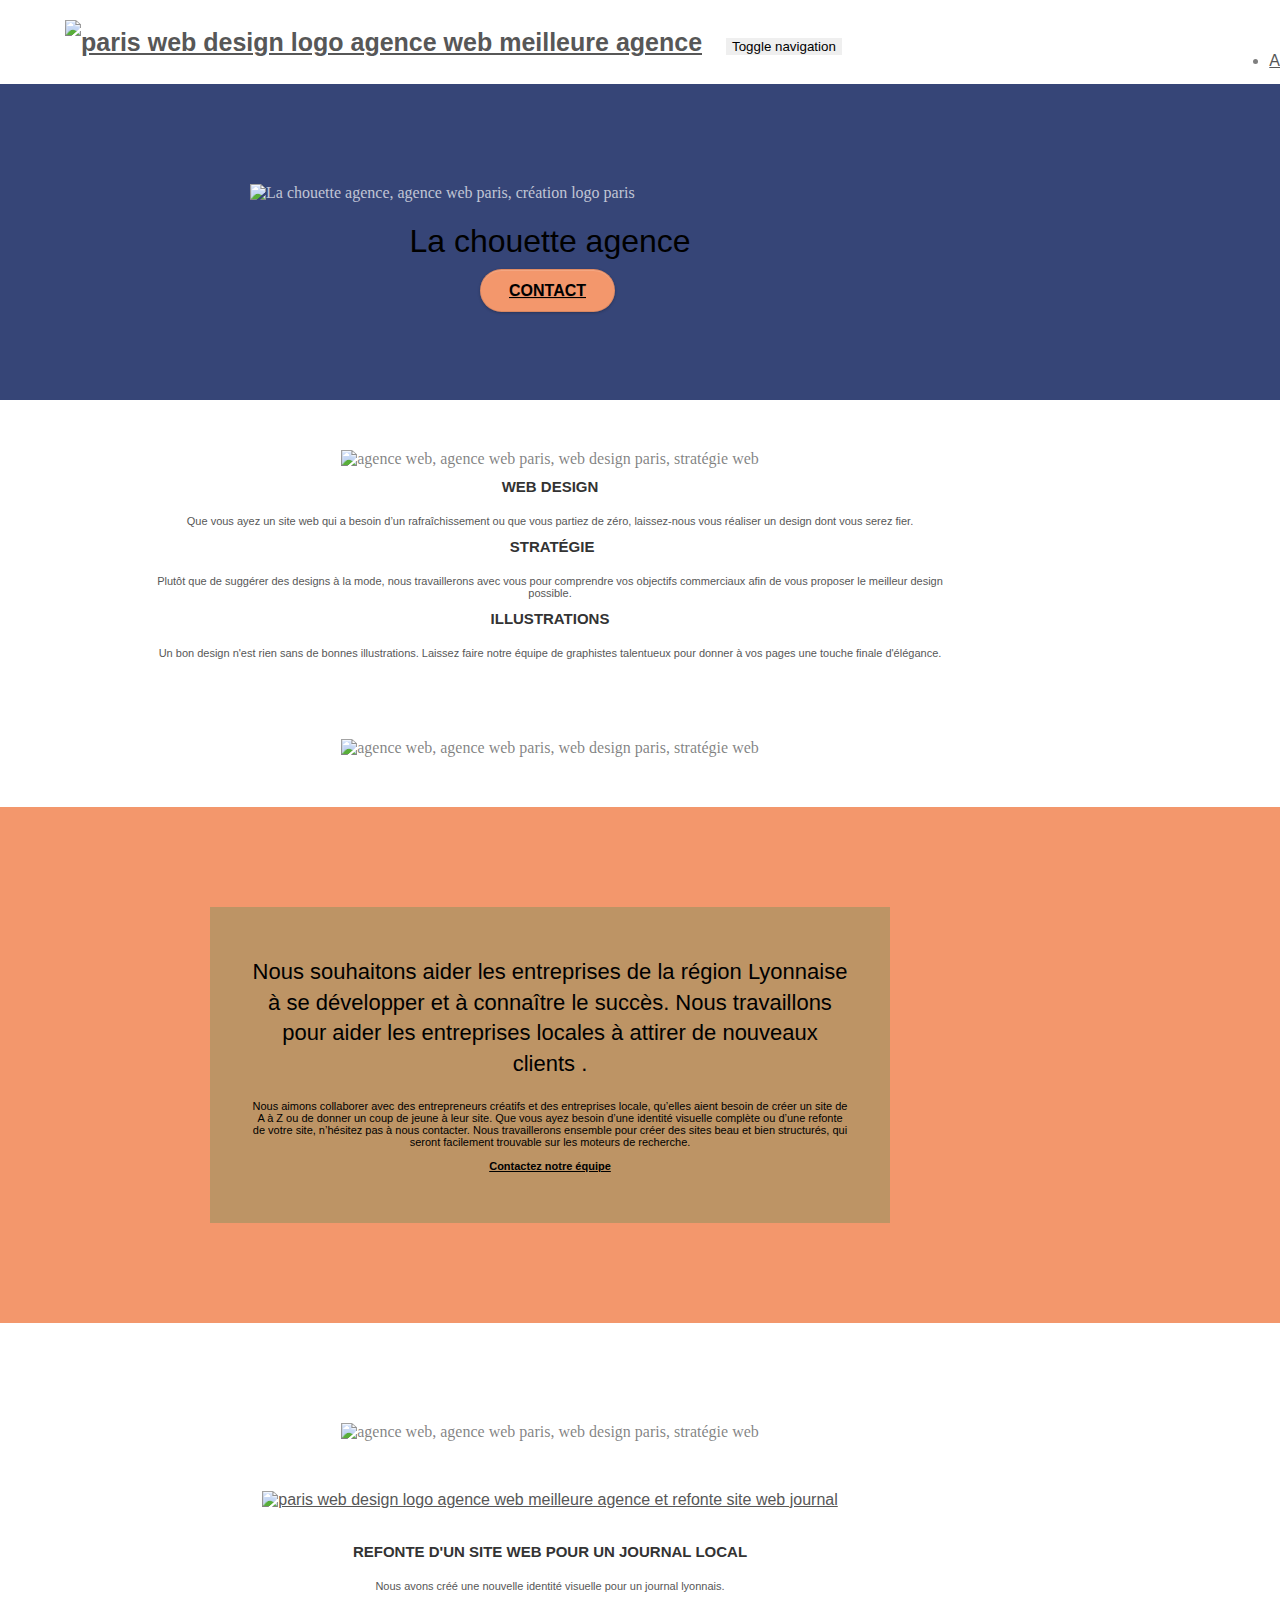
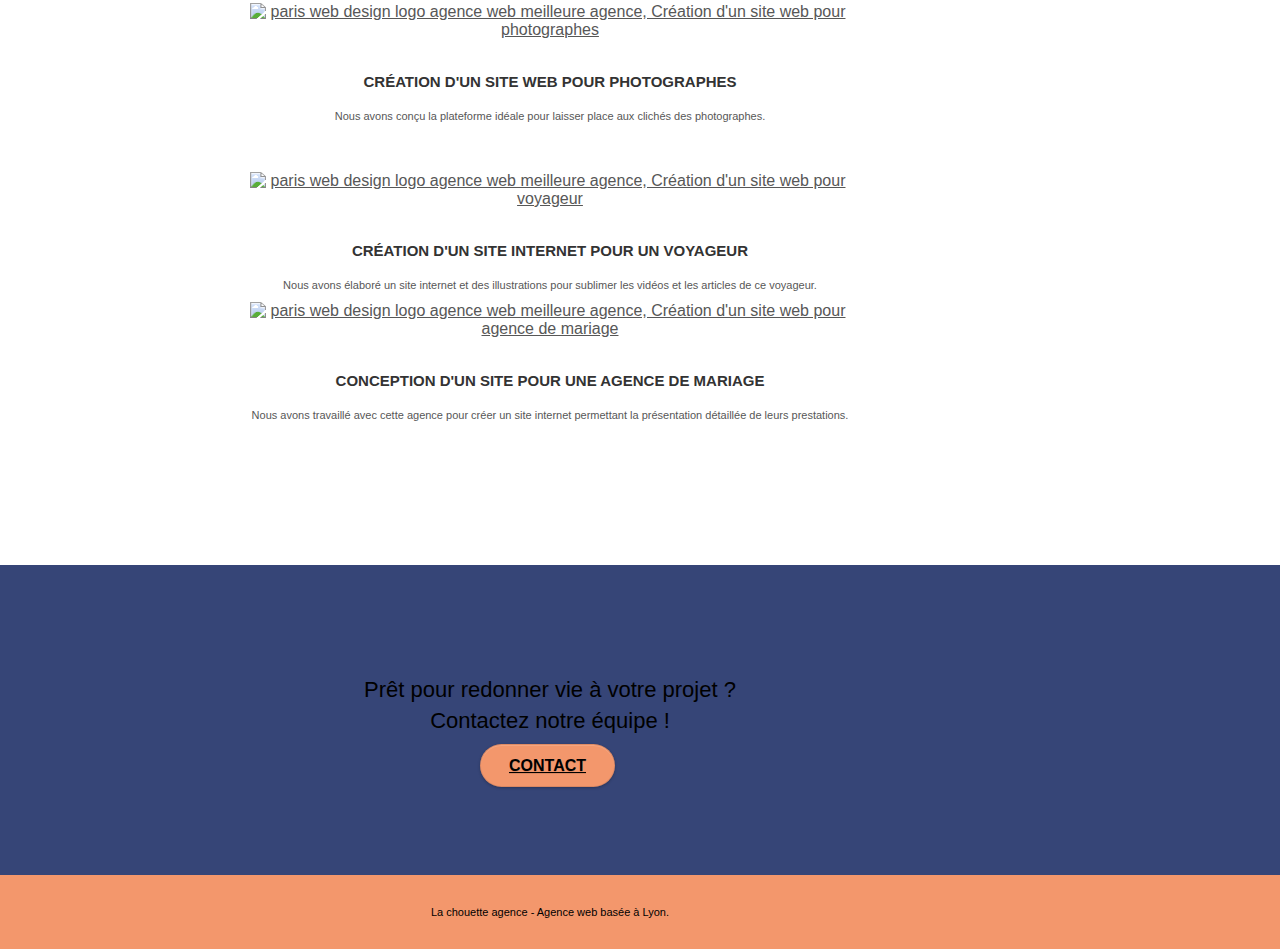
==== index.html @ 6dfdb2e5 "accueil en index.html" ====
<!doctype html>
<html lang="fr">
<head>
    <meta charset="utf-8">
    <meta name="keywords" content="seo, google, site web, site internet, agence design paris, agence design, agence design,agence design,agence design,agence design,agence design,agence design,agence design,agence design">
    <meta name="description" content="">
    <meta name="viewport" content="width=device-width, initial-scale=1.0, viewport-fit=cover">
    <link rel="shortcut icon" type="image/png" href="favicon.jpg">
    
	<link rel="stylesheet" type="text/css" href="./css/bootstrap.css">
	<link rel="stylesheet" type="text/css" href="style.css">
	<link rel="stylesheet" type="text/css" href="./css/font-awesome.css">
	<link rel="stylesheet" type="text/css" href="./css/et-line.css">
	
    
	<script src="./js/jquery-2.1.0.js"></script>
	<script src="./js/bootstrap.js"></script>
	<script src="./js/blocs.js"></script>
	<script src="./js/jquery.touchSwipe.js" defer></script>
	<script src="./js/gmaps.js"></script>
	<meta name="robots" content="index, follow">
    <title>Accueil - La chouette agence</title>

    
<!-- Analytics -->
<!-- Global site tag (gtag.js) - Google Analytics -->
<script async src="https://www.googletagmanager.com/gtag/js?id=G-13DY9F9Z8K"></script>
<script>
  window.dataLayer = window.dataLayer || [];
  function gtag(){dataLayer.push(arguments);}
  gtag('js', new Date());

  gtag('config', 'G-13DY9F9Z8K');
</script>
 
<!-- Analytics END -->
    
</head>
<body>
<!-- Principal conteneur -->
<div class="page-container">
    
<!-- bloc-0 -->
<div class="bloc bgc-white l-bloc " id="bloc-0">
	<div class="container bloc-sm">

		<nav class="navbar row">
			<div class="navbar-header">
				<a class="navbar-brand" href="accueil.html"><img src="img/la-chouette-agence.png" alt="paris web design logo agence web meilleure agence" height="40" /></a>
				<button id="nav-toggle" type="button" class="ui-navbar-toggle navbar-toggle" data-toggle="collapse" data-target=".navbar-1">
					<span class="sr-only">Toggle navigation</span><span class="icon-bar"></span><span class="icon-bar"></span><span class="icon-bar"></span>
				</button>
			</div>
			<div class="collapse navbar-collapse navbar-1 special-dropdown-nav">
				<ul class="site-navigation nav navbar-nav">
					<li>
						<a href="accueil.html">Accueil</a>
					</li>
					<li>
						<a href="contact.html">Contact</a>
					</li>
				</ul>
			</div>
		</nav>
	</div>
</div>
<!-- bloc-0 END -->

<!-- bloc-1-presentation -->
<div class="bloc bgc-dark-slate-blue bg-banniere d-bloc bg-t-edge bloc-bg-texture texture-paper b-parallax" id="bloc-1-hero">
	<div class="container bloc-lg">
		<div class="row tight-width-whitespace">
			<div class="col-sm-12">
				<img src="img/logo.png" class="center-block image-resize-mode" width="100" alt="La chouette agence, agence web paris, création logo paris" />
				<h1 class="text-center hero-bloc-text tc-white ">
					La chouette agence
				</h1>
				<div class="text-center">
					<a href="contact.html" class="btn btn-lg btn-clean btn-rd cta-hero btn-atomic-tangerine" id="cta-hero">Contact</a>
				</div>
			</div>
		</div>
	</div>
</div>
<!-- bloc-1-presentation END -->

<!-- bloc-2-services -->
<div class="bloc bgc-white l-bloc" id="bloc-2-services">
	<div class="container bloc-md">
		<div class="row">
			<div class="col-sm-12 text-center">
				<img alt="agence web, agence web paris, web design paris, stratégie web" src="img/title.png" />
			</div>
		</div>
		<div class="row voffset-lg med-width-whitespace">
			<div class="col-sm-4">
				<div class="text-center">
					<span class="et-icon-browser sm-shadow icon-dark-slate-blue icons icon-lg"></span>
				</div>
				<h3 class="mg-md text-center">
					Web design
				</h3>
				<p class="text-center ">
					Que vous ayez un site web qui a besoin d&rsquo;un rafraîchissement ou que vous partiez de zéro, laissez-nous vous réaliser un design dont vous serez fier.
				</p>
			</div>
			<div class="col-sm-4">
				<div class="text-center">
					<span class="et-icon-presentation sm-shadow icon-dark-slate-blue icons icon-lg"></span>
				</div>
				<h3 class="mg-md text-center">
					&nbsp;Stratégie
				</h3>
				<p class="text-center ">
					Plutôt que de suggérer des designs à la mode, nous travaillerons avec vous pour comprendre vos objectifs commerciaux afin de vous proposer le meilleur design possible.<br>
				</p>
			</div>
			<div class="col-sm-4">
				<div class="text-center">
					<span class="et-icon-edit sm-shadow icon-dark-slate-blue icons icon-lg"></span>
				</div>
				<h3 class="mg-md text-center">
					Illustrations
				</h3>
				<p class="text-center ">
					Un bon design n'est rien sans de bonnes illustrations. Laissez faire notre équipe de graphistes talentueux pour donner à vos pages une touche finale d'élégance.
				</p>
			</div>
		</div>
		<div class="row voffset-lg voffset">
			<div class="col-xs-12 col-md-8 col-md-offset-2 text-center">
				<img alt="agence web, agence web paris, web design paris, stratégie web" src="img/citation.png" />

			</div>
		</div>
	</div>
</div>
<!-- bloc-2-services END -->

<!-- bloc-3-what-i-do -->
<div class="bloc tc-white bgc-atomic-tangerine bg-presentation d-bloc bloc-bg-texture texture-paper b-parallax" id="bloc-3-what-i-do">
	<div class="container bloc-lg">
		<div class="row tight-width-whitespace black-background">
			<div class="col-sm-12">
				<h2 class="mg-md text-center tc-white">
					Nous souhaitons aider les entreprises de la région Lyonnaise à se développer et à connaître le succès. Nous travaillons pour aider les entreprises locales à attirer de nouveaux clients .<br>
				</h2>
				<p class="text-center white">
					Nous aimons collaborer avec des entrepreneurs créatifs et des entreprises locale, qu’elles aient besoin de créer un site de A à Z ou de donner un coup de jeune à leur site. Que vous ayez besoin d’une identité visuelle complète ou d’une refonte de votre site, n’hésitez pas à nous contacter. Nous travaillerons ensemble pour créer des sites beau et bien structurés, qui seront facilement trouvable sur les moteurs de recherche. <br><br><a class="ltc-white bold-link" href="contact.html">Contactez notre équipe</a><br>
				</p>
			</div>
		</div>
	</div>
</div>
<!-- bloc-3-what-i-do END -->

<!-- bloc-4-portfolio -->
<div class="bloc bgc-white bg-lines-h2-bg bg-repeat l-bloc" id="bloc-4-portfolio">
	<div class="container bloc-lg">
		<div class="row">
			<div class="col-sm-12 text-center">
				<img alt="agence web, agence web paris, web design paris, stratégie web" src="img/title2.png" />
			</div>
		</div>
		<div class="row tight-width-whitespace portfolio-row">
			<div class="col-sm-6">
				<a href="#" data-lightbox="img/1.jpg" data-gallery-id="gallery-1" data-caption="Refonte d'un site web pour un journal local" data-frame="snapshot-lb"><img src="img/1.jpg" alt="paris web design logo agence web meilleure agence et refonte site web journal" class="img-responsive portfolio-thumb" /></a>
				<h3 class="mg-md text-center">
					Refonte d'un site web pour un journal local
				</h3>
				<p class="text-center">
					Nous avons créé une nouvelle identité visuelle pour un journal lyonnais.
				</p>
			</div>
			<div class="col-sm-6">
				<a href="#" data-lightbox="img/2.jpg" data-gallery-id="gallery-1" data-caption="Création d'un site web pour photographes" data-frame="snapshot-lb"><img src="img/2.jpg" class="img-responsive portfolio-thumb" alt="paris web design logo agence web meilleure agence, Création d'un site web pour photographes" /></a>
				<h3 class="mg-md text-center">
					Création d'un site web pour photographes
				</h3>
				<p class="text-center">
					Nous avons conçu la plateforme idéale pour laisser place aux clichés des photographes.
				</p>
			</div>
		</div>
		<div class="row tight-width-whitespace portfolio-row">
			<div class="col-sm-6">
				<a href="#" data-lightbox="img/3.bmp" data-gallery-id="gallery-1" data-caption="Création d'un site internet pour un voyageur" data-frame="snapshot-lb"><img src="img/3.bmp" class="img-responsive portfolio-thumb" alt="paris web design logo agence web meilleure agence, Création d'un site web pour voyageur"/></a>
				<h3 class="mg-md text-center">
					Création d'un site internet pour un voyageur
				</h3>
				<p class="text-center">
					Nous avons élaboré un site internet et des illustrations pour sublimer les vidéos et les articles de ce voyageur.
				</p>
			</div>
			<div class="col-sm-6">
				<a href="#" data-lightbox="img/4.bmp" data-gallery-id="gallery-1" data-caption="Conception d'un site pour une agence de mariage" data-frame="snapshot-lb"><img src="img/4.bmp" class="img-responsive portfolio-thumb" alt="paris web design logo agence web meilleure agence, Création d'un site web pour agence de mariage" /></a>
				<h3 class="mg-md text-center">
					Conception d'un site pour une agence de mariage
				</h3>
				<p class="text-center">
					Nous avons travaillé avec cette agence pour créer un site internet permettant la présentation détaillée de leurs prestations.
				</p>
			</div>
		</div>
	</div>
</div>
<!-- bloc-4-portfolio END -->

<!-- bloc-5-cta -->
<div class="bloc bgc-dark-slate-blue bg-banniere d-bloc bloc-bg-texture texture-paper" id="bloc-5-cta">
	<div class="container bloc-lg">
		<div class="row">
			<h2 class="mg-md text-center tc-white">
				Prêt pour redonner vie à votre projet ?<br>Contactez notre équipe !
			</h2>
			<div class="col-sm-12 text-center">
				<a href="contact.html" class="btn btn-atomic-tangerine btn-clean btn-rd btn-lg cta-hero">Contact</a>
			</div>
		</div>
	</div>
</div>
<!-- bloc-5-cta END -->

<!-- Footer - bloc-8 -->
<div class="bloc bgc-atomic-tangerine d-bloc" id="bloc-8">
	<div class="container bloc-sm">
		<div class="row">
			<div class="col-sm-12">
				<p class="text-center white">
					La chouette agence - Agence web basée à Lyon.<br>
				</p>
				<div class="row row-no-gutters social">
					<div class="col-sm-3">
						<div class="text-center">
							<a class="social" href="twitter.com/la_chouette_agence"><span class="fa fa-twitter icon-md"></span></a>
						</div>
					</div>
					<div class="col-sm-3">
						<div class="text-center">
							<a class="social" href="facebook.com/la_chouette_agence"><span class="fa fa-facebook icon-md"></span></a>
						</div>
					</div>
					<div class="col-sm-3">
						<div class="text-center">
							<a class="social" href="dribble.com/la_chouette_agence"><span class="fa fa-dribbble icon-md"></span></a>
						</div>
					</div>
					<div class="col-sm-3">
						<div class="text-center">
							<a class="social" href="instagram.com/la_chouette_agence"><span class="fa fa-instagram icon-md"></span></a>
						</div>
					</div>
				</div>
			</div>
		</div>
	</div>
</div>
<!-- Footer - bloc-8 END -->

</div>
<!-- Principal conteneur END -->
    

</body>
</html>
---- style.css ----
body {
    margin: 0;
    padding: 0;
    background: #FFF;
    overflow-x: hidden;
    -webkit-font-smoothing: antialiased;
    -moz-osx-font-smoothing: grayscale;
}

a,
button {
    transition: all .3s ease-in-out;
    outline: none!important;
}

a:hover {
    text-decoration: none;
    cursor: pointer;
}

#page-loading-blocs-notifaction {
    position: fixed;
    top: 0;
    bottom: 0;
    width: 100%;
    z-index: 100000;
    background: #FFFFFF url("img/pageload-spinner.gif") no-repeat center center;
}

.bloc {
    width: 100%;
    clear: both;
    background: 50% 50% no-repeat;
    padding: 0 50px;
    -webkit-background-size: cover;
    -moz-background-size: cover;
    -o-background-size: cover;
    background-size: cover;
    position: relative;
}

.bloc .container {
    padding-left: 0;
    padding-right: 0;
}

.bloc-lg {
    padding: 100px 50px;
}

.bloc-md {
    padding: 50px;
}

.bloc-sm {
    padding: 20px 50px;
}

.bg-center,
.bg-l-edge,
.bg-r-edge,
.bg-t-edge,
.bg-b-edge,
.bg-tl-edge,
.bg-bl-edge,
.bg-tr-edge,
.bg-br-edge,
.bg-repeat {
    -webkit-background-size: auto!important;
    -moz-background-size: auto!important;
    -o-background-size: auto!important;
    background-size: auto!important;
}

.bg-repeat {
    background: repeat;
}

.bg-t-edge {
    background: top no-repeat;
}

.bloc-bg-texture::before {
    content: "";
    background-size: 2px 2px;
    position: absolute;
    top: 0;
    bottom: 0;
    left: 0;
    right: 0;
}

.texture-paper::before {
    background: url("img/texture-paper.png");
    background-size: 280px 280px;
}

.b-parallax {
    background-attachment: fixed;
}

.d-bloc {
    color: rgba(255, 255, 255, .7);
}

.d-bloc button:hover {
    color: rgba(255, 255, 255, .9);
}

.d-bloc .icon-round,
.d-bloc .icon-square,
.d-bloc .icon-rounded,
.d-bloc .icon-semi-rounded-a,
.d-bloc .icon-semi-rounded-b {
    border-color: rgba(255, 255, 255, .9);
}

.d-bloc .divider-h span {
    border-color: rgba(255, 255, 255, .2);
}

.d-bloc .a-btn,
.d-bloc .navbar a,
.d-bloc .navbar-brand,
.d-bloc a .icon-sm,
.d-bloc a .icon-md,
.d-bloc a .icon-lg,
.d-bloc a .icon-xl,
.d-bloc h1 a,
.d-bloc h2 a,
.d-bloc h3 a,
.d-bloc h4 a,
.d-bloc h5 a,
.d-bloc h6 a,
.d-bloc p a {
    color: rgba(255, 255, 255, .6);
}

.d-bloc .a-btn:hover,
.d-bloc .navbar a:hover,
.d-bloc .navbar-brand:hover,
.d-bloc a:hover .icon-sm,
.d-bloc a:hover .icon-md,
.d-bloc a:hover .icon-lg,
.d-bloc a:hover .icon-xl,
.d-bloc h1 a:hover,
.d-bloc h2 a:hover,
.d-bloc h3 a:hover,
.d-bloc h4 a:hover,
.d-bloc h5 a:hover,
.d-bloc h6 a:hover,
.d-bloc p a:hover {
    color: rgba(255, 255, 255, 1);
}

.d-bloc .navbar-toggle .icon-bar {
    background: rgba(255, 255, 255, 1);
}

.d-bloc .btn-wire,
.d-bloc .btn-wire:hover {
    color: rgba(255, 255, 255, 1);
    border-color: rgba(255, 255, 255, 1);
}

.d-bloc .panel {
    color: rgba(0, 0, 0, .5);
}

.d-bloc .panel button:hover {
    color: rgba(0, 0, 0, .7);
}

.d-bloc .panel icon {
    border-color: rgba(0, 0, 0, .7);
}

.d-bloc .panel .divider-h span {
    border-color: rgba(0, 0, 0, .1);
}

.d-bloc .panel .a-btn {
    color: rgba(0, 0, 0, .6);
}

.d-bloc .panel .a-btn:hover {
    color: rgba(0, 0, 0, 1);
}

.d-bloc .panel .btn-wire,
.d-bloc .panel .btn-wire:hover {
    color: rgba(0, 0, 0, .7);
    border-color: rgba(0, 0, 0, .3);
}

.d-bloc .panel,
.l-bloc {
    color: rgba(0, 0, 0, .5);
}

.d-bloc .panel button:hover,
.l-bloc button:hover {
    color: rgba(0, 0, 0, .7);
}

.l-bloc .icon-round,
.l-bloc .icon-square,
.l-bloc .icon-rounded,
.l-bloc .icon-semi-rounded-a,
.l-bloc .icon-semi-rounded-b {
    border-color: rgba(0, 0, 0, .7);
}

.d-bloc .panel .divider-h span,
.l-bloc .divider-h span {
    border-color: rgba(0, 0, 0, .1);
}

.d-bloc .panel .a-btn,
.l-bloc .a-btn,
.l-bloc .navbar a,
.l-bloc .navbar-brand,
.l-bloc a .icon-sm,
.l-bloc a .icon-md,
.l-bloc a .icon-lg,
.l-bloc a .icon-xl,
.l-bloc h1 a,
.l-bloc h2 a,
.l-bloc h3 a,
.l-bloc h4 a,
.l-bloc h5 a,
.l-bloc h6 a,
.l-bloc p a {
    color: rgba(0, 0, 0, .6);
}

.d-bloc .panel .a-btn:hover,
.l-bloc .a-btn:hover,
.l-bloc .navbar a:hover,
.l-bloc .navbar-brand:hover,
.l-bloc a:hover .icon-sm,
.l-bloc a:hover .icon-md,
.l-bloc a:hover .icon-lg,
.l-bloc a:hover .icon-xl,
.l-bloc h1 a:hover,
.l-bloc h2 a:hover,
.l-bloc h3 a:hover,
.l-bloc h4 a:hover,
.l-bloc h5 a:hover,
.l-bloc h6 a:hover,
.l-bloc p a:hover {
    color: rgba(0, 0, 0, 1);
}

.l-bloc .navbar-toggle .icon-bar {
    color: rgba(0, 0, 0, .6);
}

.d-bloc .panel .btn-wire,
.d-bloc .panel .btn-wire:hover,
.l-bloc .btn-wire,
.l-bloc .btn-wire:hover {
    color: rgba(0, 0, 0, .7);
    border-color: rgba(0, 0, 0, .3);
}

.voffset {
    margin-top: 30px;
}

.voffset-lg {
    margin-top: 80px;
}

.row-no-gutters {
    margin-right: 0;
    margin-left: 0;
}

.row.row-no-gutters > [class^="col-"],
.row.row-no-gutters > [class*=" col-"] {
    padding-right: 0;
    padding-left: 0;
}

#bloc-1-hero h1 {
    font-size: 32px;
}

.navbar {
    margin-bottom: 0;
    z-index: 1;
}

.navbar-brand {
    height: auto;
    padding: 3px 15px;
    font-size: 25px;
    font-weight: normal;
    font-weight: 600;
    line-height: 44px;
}

.navbar-brand img {
    max-height: 200px;
    margin: 0 5px 0 0;
    display: inline;
}

.navbar-brand img[src$=svg] {
    min-width: 100px;
}

.nav-center .navbar-brand img {
    margin: 0;
}

.navbar .nav {
    padding-top: 2px;
    margin-right: -16px;
    float: right;
    z-index: 1;
}

.nav > li {
    float: left;
    margin-top: 4px;
    font-size: 16px;
}

.navbar-nav .open .dropdown-menu > li > a {
    text-align: inherit;
}

.nav > li a:hover,
.nav > li a:focus {
    background: transparent;
}

.navbar-toggle {
    margin: 10px 10px 0 0;
    border: 0px;
}

.navbar-toggle:hover {
    background: transparent!important;
}

.navbar-toggle .icon-bar {
    background-color: rgba(0, 0, 0, .5);
    width: 26px;
}

.nav-invert .navbar .nav {
    float: left;
}

.nav-invert .navbar-header,
.nav-invert .navbar-brand {
    float: right;
    position: relative;
    z-index: 2;
}

@media (min-width: 768px) {
    .site-navigation {
        position: absolute;
        top: 50%;
        right: 20px;
        transform: translate(0, -50%);
        -webkit-transform: translateY(-50%);
    }
    .nav > li .dropdown-menu a,
    .nav > li .dropdown-menu a:hover {
        color: #484848;
    }
    .nav-invert .site-navigation {
        left: 0;
        right: 0;
    }
    .nav-center {
        text-align: center;
    }
    .nav-center .navbar-header {
        width: 100%;
    }
    .nav-center .navbar-header,
    .nav-center .navbar-brand,
    .nav-center .nav > li {
        float: none;
        display: inline-block;
    }
    .nav-center .site-navigation {
        position: relative;
        width: 100%;
        right: 0;
        margin-right: 0px;
        margin-top: 20px;
    }
    .nav-center.mini-nav .navbar-toggle {
        float: none;
        margin: 10px auto 0;
    }
}

.nav > li > .dropdown a {
    background: none!important;
    display: block;
    padding: 14px 15px;
}

nav .caret {
    margin: 0 5px;
}

.dropdown-menu .dropdown-menu {
    top: -8px;
    left: 100%;
}

.dropdown-menu .dropmenu-flow-right {
    top: 100%;
    left: 0;
    margin-left: -1px;
    border-top-left-radius: 0;
    border-top-right-radius: 0;
}

.dropdown-menu .dropdown span {
    border: 4px solid black;
    border-top-color: transparent;
    border-right-color: transparent;
    border-bottom-color: transparent;
    margin: 6px -5px 0 0!important;
    float: right;
}

.mg-md {
    margin-top: 10px;
    margin-bottom: 20px;
}

.mg-lg {
    margin-top: 10px;
    margin-bottom: 40px;
}

.btn {
    margin: 0 5px 5px 0;
}

.btn.pull-right {
    margin: 0 0 5px 5px;
}

.btn-d,
.btn-d:hover,
.btn-d:focus {
    color: #FFF;
    background: rgba(0, 0, 0, .3);
}

button {
    outline: none!important;
}

.btn-rd {
    border-radius: 40px;
}

.btn-clean {
    border: 1px solid rgba(0, 0, 0, .08);
    border-bottom-color: rgba(0, 0, 0, .1);
    text-shadow: 0 1px 0 rgba(0, 0, 1, .1);
    box-shadow: 0 1px 3px rgba(0, 0, 1, .25), inset 0 1px 0 0 rgba(255, 255, 255, .15);
}

.icon-md {
    font-size: 30px!important;
}

.icon-lg {
    font-size: 60px!important;
}

.sm-shadow {
    text-shadow: 0 1px 2px rgba(0, 0, 0, .3);
}

.panel-sq,
.panel-sq .panel-heading,
.panel-sq .panel-footer {
    border-radius: 0;
}

.panel-rd {
    border-radius: 30px;
}

.panel-rd .panel-heading {
    border-radius: 29px 29px 0 0;
}

.panel-rd .panel-footer {
    border-radius: 0 0 29px 29px;
}

.form-control {
    border-color: rgba(0, 0, 0, .1);
    box-shadow: none;
}

.scrollToTop {
    width: 40px;
    height: 40px;
    position: fixed;
    bottom: 20px;
    right: 20px;
    opacity: 0;
    z-index: 500;
    transition: all .3s ease-in-out;
}

.scrollToTop span {
    margin-top: 6px;
}

.showScrollTop {
    font-size: 14px;
    opacity: 1;
}

a[data-lightbox] {
    position: relative;
    display: block;
    text-align: center;
}

a[data-lightbox]:hover::before {
    content: "+";
    font-family: "HelveticaNeue-Light", "Helvetica Neue Light", "Helvetica Neue", Helvetica, Arial;
    font-size: 32px;
    width: 50px;
    height: 50px;
    margin-left: -25px;
    border-radius: 50%;
    background: rgba(0, 0, 0, .6);
    color: #FFF;
    font-weight: 100;
    z-index: 1;
    position: absolute;
    top: 50%;
    transform: translateY(-50%);
    -webkit-transform: translateY(-50%);
}

a[data-lightbox]:hover img {
    opacity: 0.6;
    -webkit-animation-fill-mode: none;
    animation-fill-mode: none;
}

#lightbox-modal {
    display: flex;
    align-items: center;
}

#lightbox-modal .modal-dialog {
    width: 90%;
    max-width: 900px;
    margin: 0 auto 0;
}

#lightbox-modal .modal-dialog img {
    max-height: 90vh;
    margin: 0 auto;
}

.lightbox-caption {
    padding: 20px;
    color: #FFF;
    background: rgba(0, 0, 0, .5);
    position: absolute;
    left: 15px;
    right: 15px;
    bottom: 5px;
}

.close-lightbox {
    color: #FFF;
    font-size: 30px;
    position: absolute;
    top: 20px;
    right: 20px;
    z-index: 20;
    background: rgba(0, 0, 0, .5);
    border: none;
    line-height: 30px;
    padding: 0 9px 5px;
    opacity: 0.3;
}

.close-lightbox:hover,
.next-lightbox:hover,
.prev-lightbox:hover {
    opacity: 1.0;
    color: #FFF;
}

.next-lightbox,
.prev-lightbox {
    font-size: 20px;
    color: rgba(255, 255, 255, .9);
    background: rgba(0, 0, 0, .5);
    transition: all .2s ease-in-out;
    position: absolute;
    top: 45%;
    z-index: 1;
    opacity: 0.4;
}

.next-lightbox {
    padding: 6px 8px 1px 13px;
    right: 25px;
}

.prev-lightbox {
    padding: 6px 13px 1px 10px;
    left: 25px;
}

.snapshot-lb .modal-body {
    padding-bottom: 45px;
}

.snapshot-lb .lightbox-caption {
    padding: 0;
    color: rgba(0, 0, 0, .5);
    background: none;
}

h1,
h2,
h3,
h4,
h5,
h6,
p,
label,
.btn,
a {
    font-family: "helvetica";
    font-weight: 400;
    color: #575757!important;
}

.container {
    max-width: 1000px;
}

.hero-bloc-text {
    font-size: 38px;
}

.hero-bloc-text-sub {
    font-size: 36px;
}

.statement-bloc-text {
    line-height: 26px;
    font-style: italic;
    font-size: 20px;
    text-align: center;
    font-weight: lighter;
    max-width: 520px;
    margin: auto auto auto auto;
}

p {
    font-size: 11px;
}

.tight-width-whitespace {
    max-width: 600px;
    margin: auto auto auto auto;
}

.h1 {
    font-size: 20px;
    font-family: "Open Sans";
}

.cta-hero {
    margin-top: 22px;
    color: #FFFFFF!important;
    text-transform: uppercase;
    padding: 12px 28px 12px 28px;
    font-size: 16px;
    font-weight: 700;
}

.social {
    max-width: 400px;
    margin: auto auto auto auto;
}

h2 {
    font-size: 22px;
    line-height: 1.4em;
}

h3 {
    font-size: 15px;
    text-transform: uppercase;
    font-weight: 700;
    color: #333333!important;
}

.med-width-whitespace {
    max-width: 800px;
    margin: auto auto auto auto;
    box-shadow: 0px 0px 0px #000000;
}

h1 {
    color: #333333!important;
}

h4 {
    color: #333333!important;
}

.icons {
    margin-bottom: 14px;
    margin-top: 24px;
}

.white {
    color: #000!important;
}

.portfolio-thumb {
    margin-bottom: 24px;
}

.portfolio-row {
    margin-bottom: 44px;
    margin-top: 50px;
}

.avatar {
    box-shadow: 0px 4px 9px rgba(0, 0, 0, 0.3);
}

.black-background {
    background-color: rgba(165, 147, 99, 0.7);
    padding: 40px 40px 40px 40px;
}

.bold-link {
    font-weight: 900;
    text-decoration: underline!important;
}

.bgc-white {
    background-color: #FFFFFF;
}

.bgc-dark-slate-blue {
    background-color: #364577;
}

.bgc-atomic-tangerine {
    background-color: #F3976C;
}

.text-center {
    text-align: center;
}

.tc-white {
    color: #000!important;
}

.btn-atomic-tangerine {
    background: #F3976C;
    color: #000!important;
}

.btn-atomic-tangerine:hover {
    background: #c27956!important;
    color: #000!important;
}

.ltc-white {
    color: #000!important;
}

.ltc-white:hover {
    color: #000!important;
}

.ltc-atomic-tangerine {
    color: #F3976C!important;
}

.ltc-atomic-tangerine:hover {
    color: #c27956!important;
}

.icon-dark-slate-blue {
    color: #364577!important;
    border-color: #364577!important;
}

.bg-dots-bg {
    background-image: url("img/dots-bg.png");
}

.bg-lines-h2-bg {
    background-image: url("img/lines-h2-bg.png");
}

.bg-banniere {
    background-image: url("img/la-chouette-agence-banniere.jpg");
}

.bg-presentation {
    background-image: url("img/image-de-presentation.bmp");
}

@media (max-width: 1024px) {
    .bloc {
        padding-left: 20px;
        padding-right: 20px;
    }
    .bloc.full-width-bloc,
    .bloc-tile-2.full-width-bloc .container,
    .bloc-tile-3.full-width-bloc .container,
    .bloc-tile-4.full-width-bloc .container {
        padding-left: 0;
        padding-right: 0;
    }
}

@media (max-width: 992px) and (min-width: 768px) {
    .navbar .nav {
        max-width: 80%
    }
    .nav-center.navbar .nav {
        max-width: 100%
    }
}

@media only screen and (min-device-width: 768px) and (max-device-width: 1024px) and (orientation: landscape) {
    .b-parallax {
        background-attachment: scroll;
    }
}

@media only screen and (min-device-width: 1024px) and (max-device-width: 1366px) and (-webkit-min-device-pixel-ratio: 1.5) {
    .b-parallax {
        background-attachment: scroll;
    }
}

@media (max-width: 991px) {
    .container {
        width: 100%;
    }
    .b-parallax {
        background-attachment: scroll;
    }
    .page-container,
    #hero-bloc {
        overflow-x: hidden;
        position: relative;
    }
    .bloc {
        padding-left: constant(safe-area-inset-left);
        padding-right: constant(safe-area-inset-right);
    }
    .bloc-group,
    .bloc-group .bloc {
        display: block;
        width: 100%;
    }
    .bloc-fill-screen .fill-bloc-top-edge,
    .bloc-fill-screen .fill-bloc-bottom-edge {
        padding: 0 20px;
        padding-left: constant(safe-area-inset-left);
        padding-right: constant(safe-area-inset-right);
    }
}

@media (max-width: 767px) {
    .page-container {
        overflow-x: hidden;
        position: relative;
    }
    h1,
    h2,
    h3,
    h4,
    h5,
    h6,
    p,
    #disqus_thread {
        padding-left: 10px!important;
        padding-right: 10px!important;
    }
    .b-parallax {
        background-attachment: scroll;
    }
    .navbar .nav {
        padding-top: 0;
        border-top: 1px solid rgba(0, 0, 0, .2);
        float: none!important;
    }
    .navbar.row {
        margin-left: 0;
        margin-right: 0;
    }
    .site-navigation {
        position: inherit;
        transform: none;
        -webkit-transform: none;
        -ms-transform: none;
    }
    .nav > li {
        margin-top: 0;
        border-bottom: 1px solid rgba(0, 0, 0, .1);
        background: rgba(0, 0, 0, .05);
        text-align: left;
        padding-left: 15px;
        width: 100%;
    }
    .nav > li:hover {
        background: rgba(0, 0, 0, .08);
    }
    .dropdown .dropdown a .caret {
        float: none;
        margin: 5px 0 0 10px!important;
        border: 4px solid black;
        border-bottom-color: transparent;
        border-right-color: transparent;
        border-left-color: transparent;
    }
    #hero-bloc .navbar .nav {
        background: rgba(0, 0, 0, .8);
    }
    #hero-bloc .navbar .nav a {
        color: rgba(255, 255, 255, .6);
    }
    .hero {
        padding: 50px 0;
    }
    .hero-nav {
        left: -1px;
        right: -1px;
    }
    .navbar-collapse {
        padding: 0;
        overflow-x: hidden;
        -webkit-box-shadow: none;
        box-shadow: none;
    }
    .navbar-brand img {
        max-height: 40px;
        width: auto;
    }
    .nav-invert .navbar-header {
        float: none;
        width: 100%;
    }
    .nav-invert .navbar-toggle {
        float: left;
        margin-left: 10px;
    }
    .bloc {
        padding-left: 0;
        padding-right: 0;
    }
    .bloc-xxl,
    .bloc-xl,
    .bloc-lg {
        padding: 40px 0;
    }
    .bloc-sm,
    .bloc-md {
        padding-left: 0;
        padding-right: 0;
    }
    .bloc-tile-2 .container,
    .bloc-tile-3 .container,
    .bloc-tile-4 .container,
    .bloc-fill-screen .fill-bloc-top-edge,
    .bloc-fill-screen .fill-bloc-bottom-edge {
        padding-left: 0;
        padding-right: 0;
    }
    .a-block {
        padding: 0 10px;
    }
    .btn-dwn {
        display: none;
    }
    .voffset {
        margin-top: 5px;
    }
    .voffset-md {
        margin-top: 20px;
    }
    .voffset-lg {
        margin-top: 30px;
    }
    form {
        padding: 5px;
    }
    .close-lightbox {
        display: inline-block;
    }
    .blocsapp-device-iphone5 {
        background-size: 216px 425px;
        padding-top: 60px;
        width: 216px;
        height: 425px;
    }
    .blocsapp-device-iphone5 img {
        width: 180px;
        height: 320px;
    }
}

@media (max-width: 400px) {
    .bloc {
        padding-left: 0;
        padding-right: 0;
    }
}

@media (max-width: 767px) {
    .bloc-mob-center-text {
        text-align: center;
    }
}
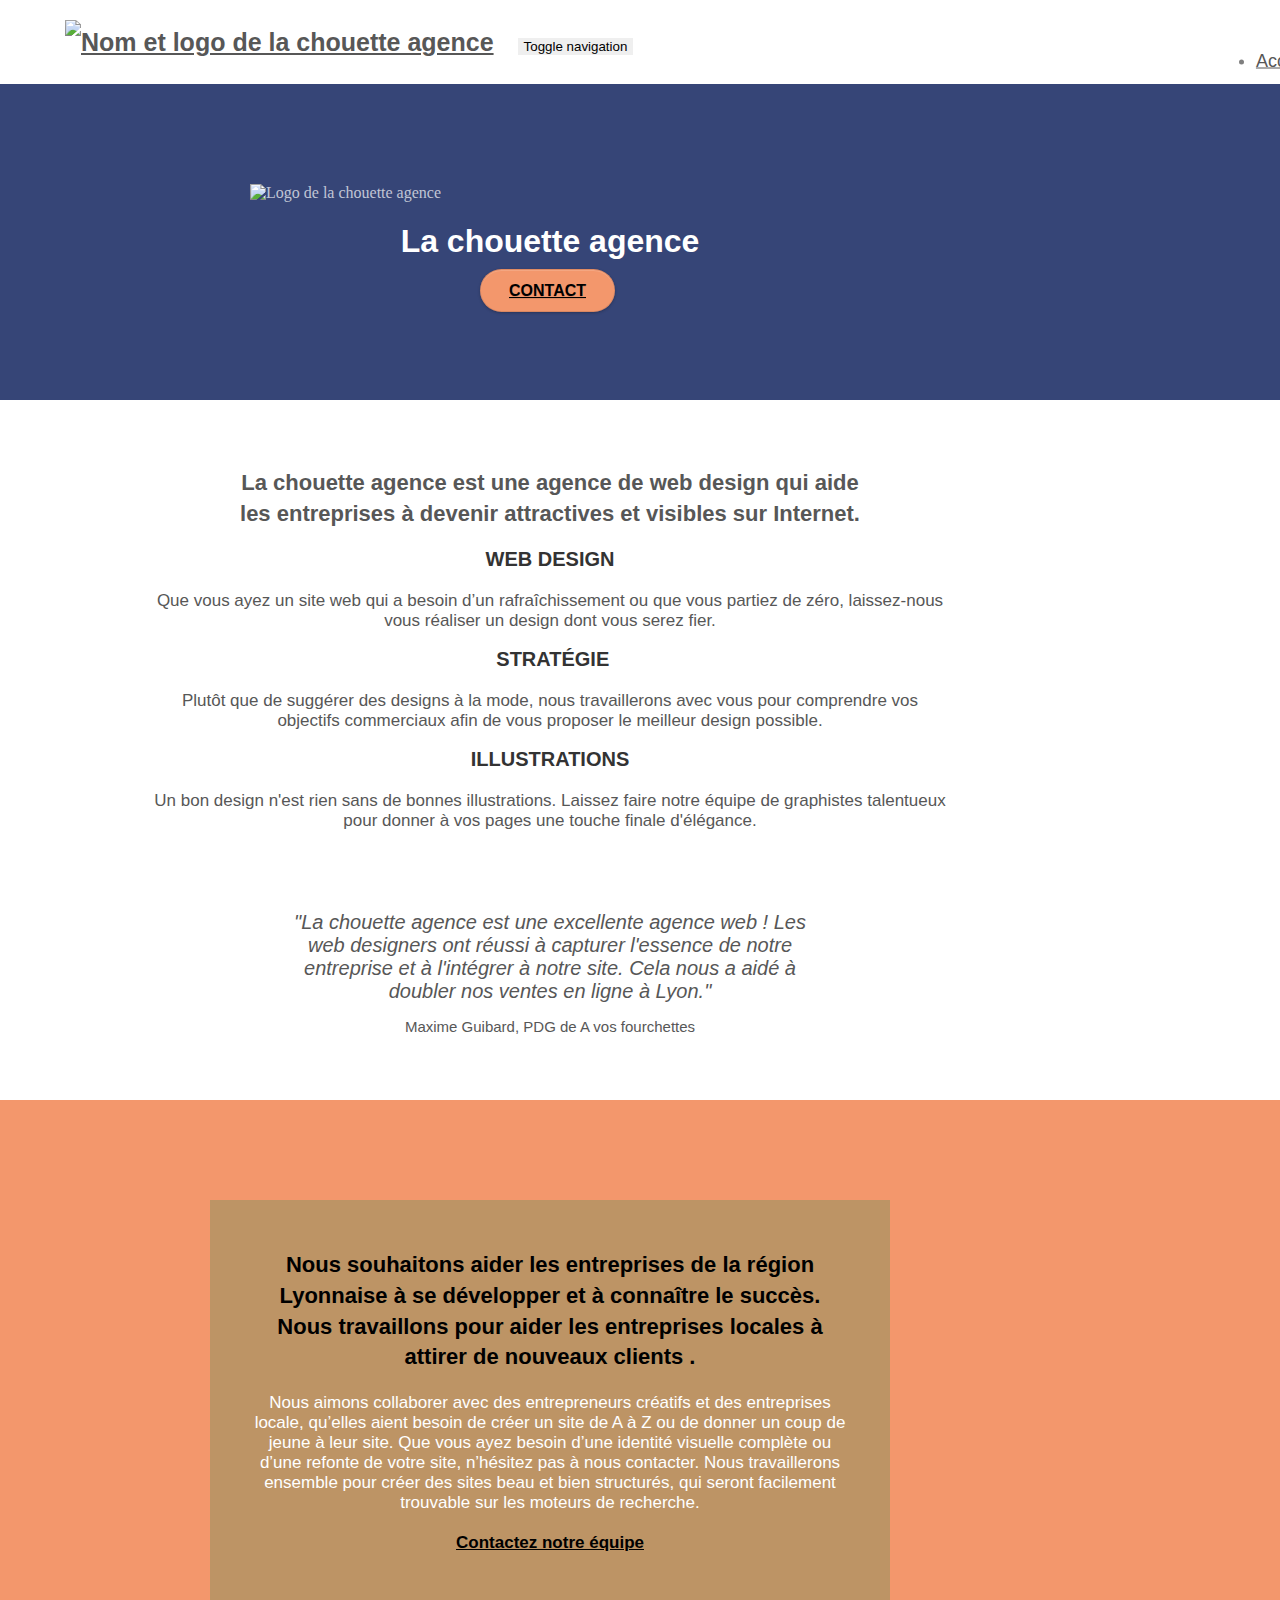
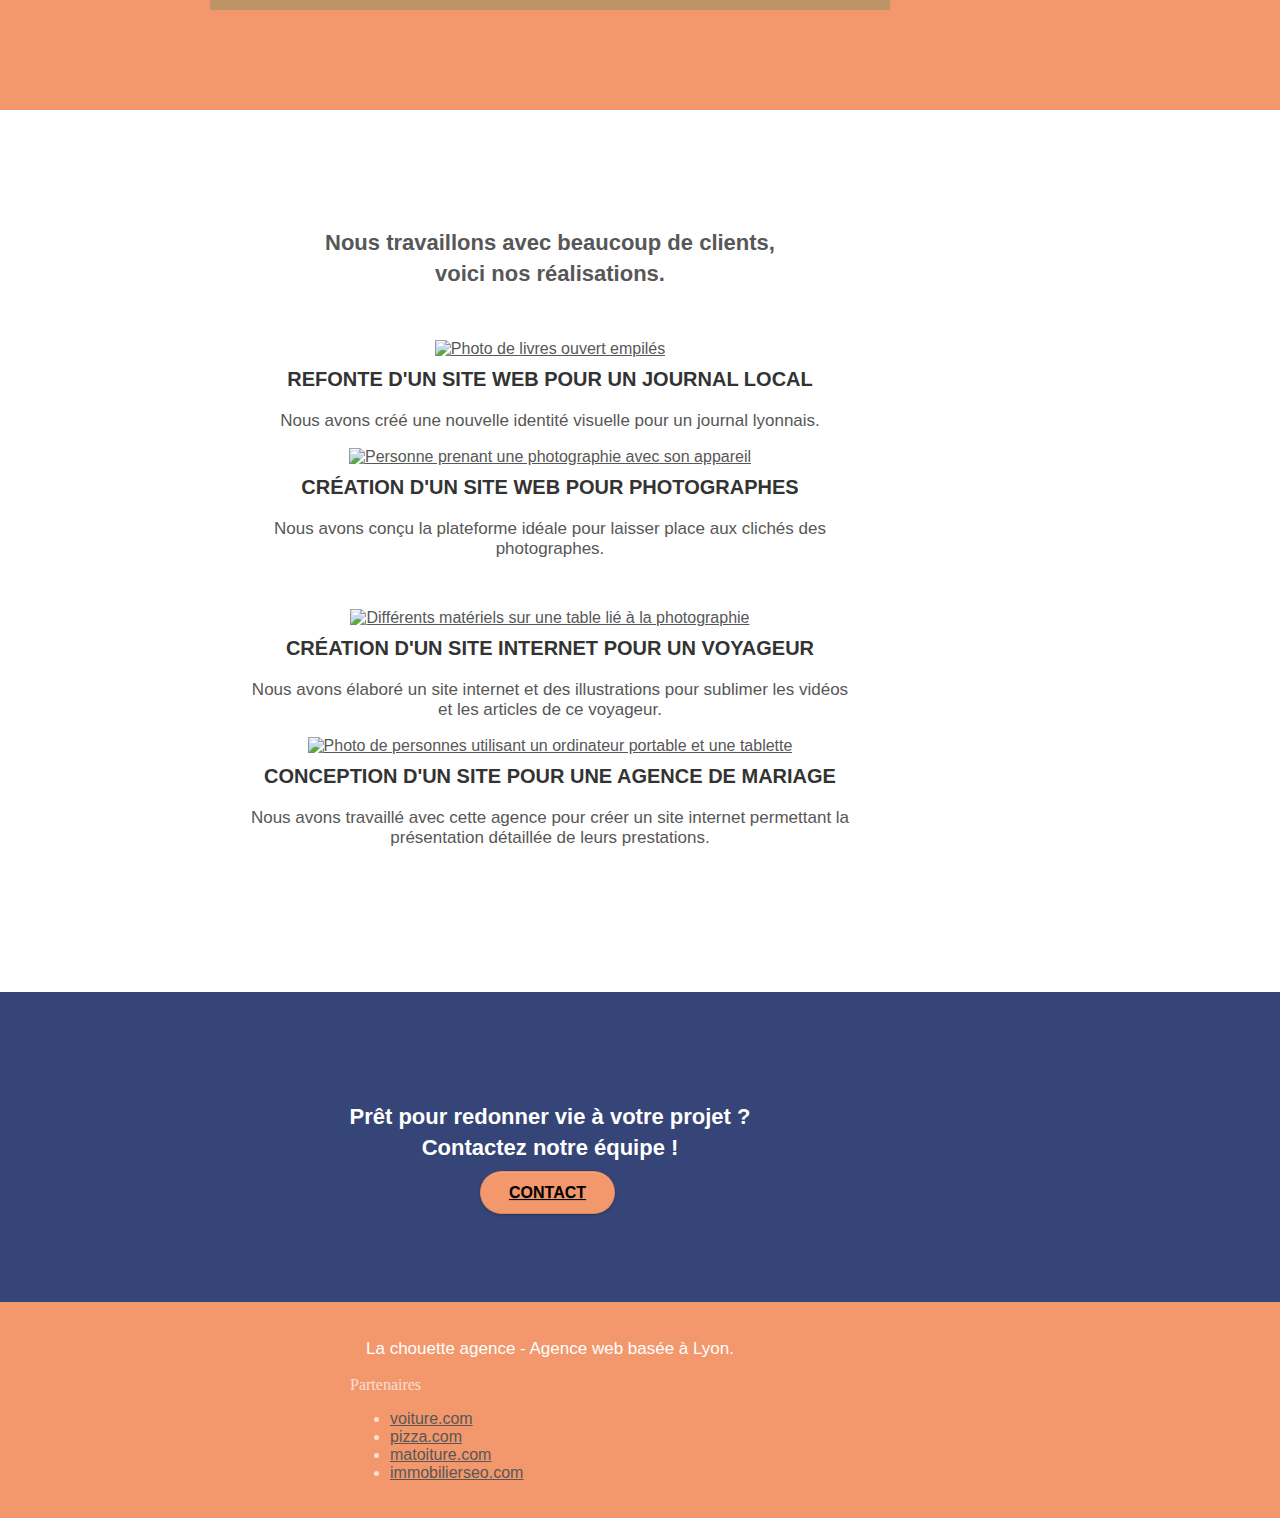
==== commit 45c2a791: "alt" ====
--- a/index.html
+++ b/index.html
@@ -19,6 +19,8 @@
 	<script src="./js/jquery.touchSwipe.js" defer></script>
 	<script src="./js/gmaps.js"></script>
 	<meta name="robots" content="index, follow">
+	<meta name="description" content="La chouette agence est une agence de web design qui aide
+	les entreprises à devenir attractives et visibles sur Internet.">
     <title>Accueil - La chouette agence</title>
 
     
@@ -46,7 +48,7 @@
 
 		<nav class="navbar row">
 			<div class="navbar-header">
-				<a class="navbar-brand" href="accueil.html"><img src="img/la-chouette-agence.png" alt="paris web design logo agence web meilleure agence" height="40" /></a>
+				<a class="navbar-brand" href="index.html"><img src="img/la-chouette-agence.png" alt="Nom et logo de la chouette agence" height="40" /></a>
 				<button id="nav-toggle" type="button" class="ui-navbar-toggle navbar-toggle" data-toggle="collapse" data-target=".navbar-1">
 					<span class="sr-only">Toggle navigation</span><span class="icon-bar"></span><span class="icon-bar"></span><span class="icon-bar"></span>
 				</button>
@@ -54,7 +56,7 @@
 			<div class="collapse navbar-collapse navbar-1 special-dropdown-nav">
 				<ul class="site-navigation nav navbar-nav">
 					<li>
-						<a href="accueil.html">Accueil</a>
+						<a href="index.html">Accueil</a>
 					</li>
 					<li>
 						<a href="contact.html">Contact</a>
@@ -71,8 +73,8 @@
 	<div class="container bloc-lg">
 		<div class="row tight-width-whitespace">
 			<div class="col-sm-12">
-				<img src="img/logo.png" class="center-block image-resize-mode" width="100" alt="La chouette agence, agence web paris, création logo paris" />
-				<h1 class="text-center hero-bloc-text tc-white ">
+				<img src="img/logo.png" class="center-block image-resize-mode" width="100" alt="Logo de la chouette agence" />
+				<h1 class="text-center hero-bloc-text tc-white graissage-pret ">
 					La chouette agence
 				</h1>
 				<div class="text-center">
@@ -89,7 +91,7 @@
 	<div class="container bloc-md">
 		<div class="row">
 			<div class="col-sm-12 text-center">
-				<img alt="agence web, agence web paris, web design paris, stratégie web" src="img/title.png" />
+				<h2>La chouette agence est une agence de web design qui aide <br> les entreprises à devenir attractives et visibles sur Internet.</h2>
 			</div>
 		</div>
 		<div class="row voffset-lg med-width-whitespace">
@@ -129,8 +131,8 @@
 		</div>
 		<div class="row voffset-lg voffset">
 			<div class="col-xs-12 col-md-8 col-md-offset-2 text-center">
-				<img alt="agence web, agence web paris, web design paris, stratégie web" src="img/citation.png" />
-
+				<p class="citation text-center">"La chouette agence est une excellente agence web ! Les web designers ont réussi à capturer l'essence de notre entreprise et à l'intégrer à notre site. Cela nous a aidé à doubler nos ventes en ligne à Lyon."</p>
+				<p class="nom_citation text-center">Maxime Guibard, PDG de A vos fourchettes</p>
 			</div>
 		</div>
 	</div>
@@ -159,12 +161,12 @@
 	<div class="container bloc-lg">
 		<div class="row">
 			<div class="col-sm-12 text-center">
-				<img alt="agence web, agence web paris, web design paris, stratégie web" src="img/title2.png" />
+				<h2>Nous travaillons avec beaucoup de clients, <br> voici nos réalisations.</h2>
 			</div>
 		</div>
 		<div class="row tight-width-whitespace portfolio-row">
 			<div class="col-sm-6">
-				<a href="#" data-lightbox="img/1.jpg" data-gallery-id="gallery-1" data-caption="Refonte d'un site web pour un journal local" data-frame="snapshot-lb"><img src="img/1.jpg" alt="paris web design logo agence web meilleure agence et refonte site web journal" class="img-responsive portfolio-thumb" /></a>
+				<a href="#" data-lightbox="img/1.jpg" data-gallery-id="gallery-1" data-caption="Refonte d'un site web pour un journal local" data-frame="snapshot-lb"><img src="img/1.jpg" alt="Photo de livres ouvert empilés" class="img-responsive portfolio-thumb" /></a>
 				<h3 class="mg-md text-center">
 					Refonte d'un site web pour un journal local
 				</h3>
@@ -173,7 +175,7 @@
 				</p>
 			</div>
 			<div class="col-sm-6">
-				<a href="#" data-lightbox="img/2.jpg" data-gallery-id="gallery-1" data-caption="Création d'un site web pour photographes" data-frame="snapshot-lb"><img src="img/2.jpg" class="img-responsive portfolio-thumb" alt="paris web design logo agence web meilleure agence, Création d'un site web pour photographes" /></a>
+				<a href="#" data-lightbox="img/2.jpg" data-gallery-id="gallery-1" data-caption="Création d'un site web pour photographes" data-frame="snapshot-lb"><img src="img/2.jpg" class="img-responsive portfolio-thumb" alt="Personne prenant une photographie avec son appareil" /></a>
 				<h3 class="mg-md text-center">
 					Création d'un site web pour photographes
 				</h3>
@@ -184,7 +186,7 @@
 		</div>
 		<div class="row tight-width-whitespace portfolio-row">
 			<div class="col-sm-6">
-				<a href="#" data-lightbox="img/3.bmp" data-gallery-id="gallery-1" data-caption="Création d'un site internet pour un voyageur" data-frame="snapshot-lb"><img src="img/3.bmp" class="img-responsive portfolio-thumb" alt="paris web design logo agence web meilleure agence, Création d'un site web pour voyageur"/></a>
+				<a href="#" data-lightbox="img/3.png" data-gallery-id="gallery-1" data-caption="Création d'un site internet pour un voyageur" data-frame="snapshot-lb"><img src="img/3.png" class="img-responsive portfolio-thumb" alt="Différents matériels sur une table lié à la photographie"/></a>
 				<h3 class="mg-md text-center">
 					Création d'un site internet pour un voyageur
 				</h3>
@@ -193,7 +195,7 @@
 				</p>
 			</div>
 			<div class="col-sm-6">
-				<a href="#" data-lightbox="img/4.bmp" data-gallery-id="gallery-1" data-caption="Conception d'un site pour une agence de mariage" data-frame="snapshot-lb"><img src="img/4.bmp" class="img-responsive portfolio-thumb" alt="paris web design logo agence web meilleure agence, Création d'un site web pour agence de mariage" /></a>
+				<a href="#" data-lightbox="img/4.png" data-gallery-id="gallery-1" data-caption="Conception d'un site pour une agence de mariage" data-frame="snapshot-lb"><img src="img/4.png" class="img-responsive portfolio-thumb" alt="Photo de personnes utilisant un ordinateur portable et une tablette" /></a>
 				<h3 class="mg-md text-center">
 					Conception d'un site pour une agence de mariage
 				</h3>
@@ -210,7 +212,7 @@
 <div class="bloc bgc-dark-slate-blue bg-banniere d-bloc bloc-bg-texture texture-paper" id="bloc-5-cta">
 	<div class="container bloc-lg">
 		<div class="row">
-			<h2 class="mg-md text-center tc-white">
+			<h2 class="mg-md text-center tc-white graissage-pret">
 				Prêt pour redonner vie à votre projet ?<br>Contactez notre équipe !
 			</h2>
 			<div class="col-sm-12 text-center">
@@ -232,24 +234,35 @@
 				<div class="row row-no-gutters social">
 					<div class="col-sm-3">
 						<div class="text-center">
-							<a class="social" href="twitter.com/la_chouette_agence"><span class="fa fa-twitter icon-md"></span></a>
-						</div>
-					</div>
-					<div class="col-sm-3">
-						<div class="text-center">
-							<a class="social" href="facebook.com/la_chouette_agence"><span class="fa fa-facebook icon-md"></span></a>
-						</div>
-					</div>
-					<div class="col-sm-3">
-						<div class="text-center">
-							<a class="social" href="dribble.com/la_chouette_agence"><span class="fa fa-dribbble icon-md"></span></a>
-						</div>
-					</div>
-					<div class="col-sm-3">
-						<div class="text-center">
-							<a class="social" href="instagram.com/la_chouette_agence"><span class="fa fa-instagram icon-md"></span></a>
-						</div>
-					</div>
+							<a class="social" href="twitter.com/la_chouette_agence"><span class="fa fa-twitter icon-md" alt="Logo de Twitter"></span></a>
+						</div>
+					</div>
+					<div class="col-sm-3">
+						<div class="text-center">
+							<a class="social" href="facebook.com/la_chouette_agence"><span class="fa fa-facebook icon-md" alt="Logo de Facebook"></span></a>
+						</div>
+					</div>
+					<div class="col-sm-3">
+						<div class="text-center">
+							<a class="social" href="dribble.com/la_chouette_agence"><span class="fa fa-dribbble icon-md" alt="Logo de Dribble"></span></a>
+						</div>
+					</div>
+					<div class="col-sm-3">
+						<div class="text-center">
+							<a class="social" href="instagram.com/la_chouette_agence"><span class="fa fa-instagram icon-md" alt="Logo de Instagram"></span></a>
+						</div>
+					</div>
+					<div class="row">
+						<div class="col-sm-4">
+							Partenaires
+								<ul>
+									<li><a href="voiture.com">voiture.com</a></li>
+									<li><a href="pizza.com">pizza.com</a></li>
+									<li><a href="matoiture.com">matoiture.com</a></li>
+									<li><a href="immobilierseo.com">immobilierseo.com</a></li>
+								</ul>		
+						</div>
+						</div>
 				</div>
 			</div>
 		</div>
--- a/style.css
+++ b/style.css
@@ -325,7 +325,7 @@
 .nav > li {
     float: left;
     margin-top: 4px;
-    font-size: 16px;
+    font-size: 18px;
 }
 
 .navbar-nav .open .dropdown-menu > li > a {
@@ -659,7 +659,8 @@
 }
 
 .hero-bloc-text {
-    font-size: 38px;
+    font-size: 50px;
+    font-weight: 700;
 }
 
 .hero-bloc-text-sub {
@@ -677,7 +678,7 @@
 }
 
 p {
-    font-size: 11px;
+    font-size: 17px;
 }
 
 .tight-width-whitespace {
@@ -686,7 +687,7 @@
 }
 
 .h1 {
-    font-size: 20px;
+    font-size: 22px;
     font-family: "Open Sans";
 }
 
@@ -706,11 +707,12 @@
 
 h2 {
     font-size: 22px;
+    font-weight: 600;
     line-height: 1.4em;
 }
 
 h3 {
-    font-size: 15px;
+    font-size: 20px;
     text-transform: uppercase;
     font-weight: 700;
     color: #333333!important;
@@ -826,7 +828,7 @@
 }
 
 .bg-presentation {
-    background-image: url("img/image-de-presentation.bmp");
+    background-image: url("img/image-de-presentation.png");
 }
 
 @media (max-width: 1024px) {
@@ -935,6 +937,9 @@
         padding-left: 15px;
         width: 100%;
     }
+
+    
+
     .nav > li:hover {
         background: rgba(0, 0, 0, .08);
     }
@@ -1043,4 +1048,46 @@
     .bloc-mob-center-text {
         text-align: center;
     }
+    .col-sm-6 {
+        margin-bottom: 20px;
+        margin-top: 20px;
+    }
+    .portfolio-row {
+        margin: 0;
+    }
+    .container .mg-md {
+        margin-bottom: 5px;
+    }
+}
+
+.citation {
+    font-size: 20px;
+    font-style: italic;
+    max-width: 550px;
+    margin: 0 auto;
+}
+
+.nom_citation {
+    font-size: 15px;
+}
+
+.white {
+    color: #FFF!important;
+}
+
+.graissage-pret {
+    position: relative;
+    color: #FFF!important;
+    font-weight: 900;
+    z-index: 99;
+    padding: 0 20px!important;
+}
+
+.text-size {
+    font-size: 18px;
+    font-weight: 500;
+}
+
+.col-sm-6 img {
+    margin: 0 auto;
 }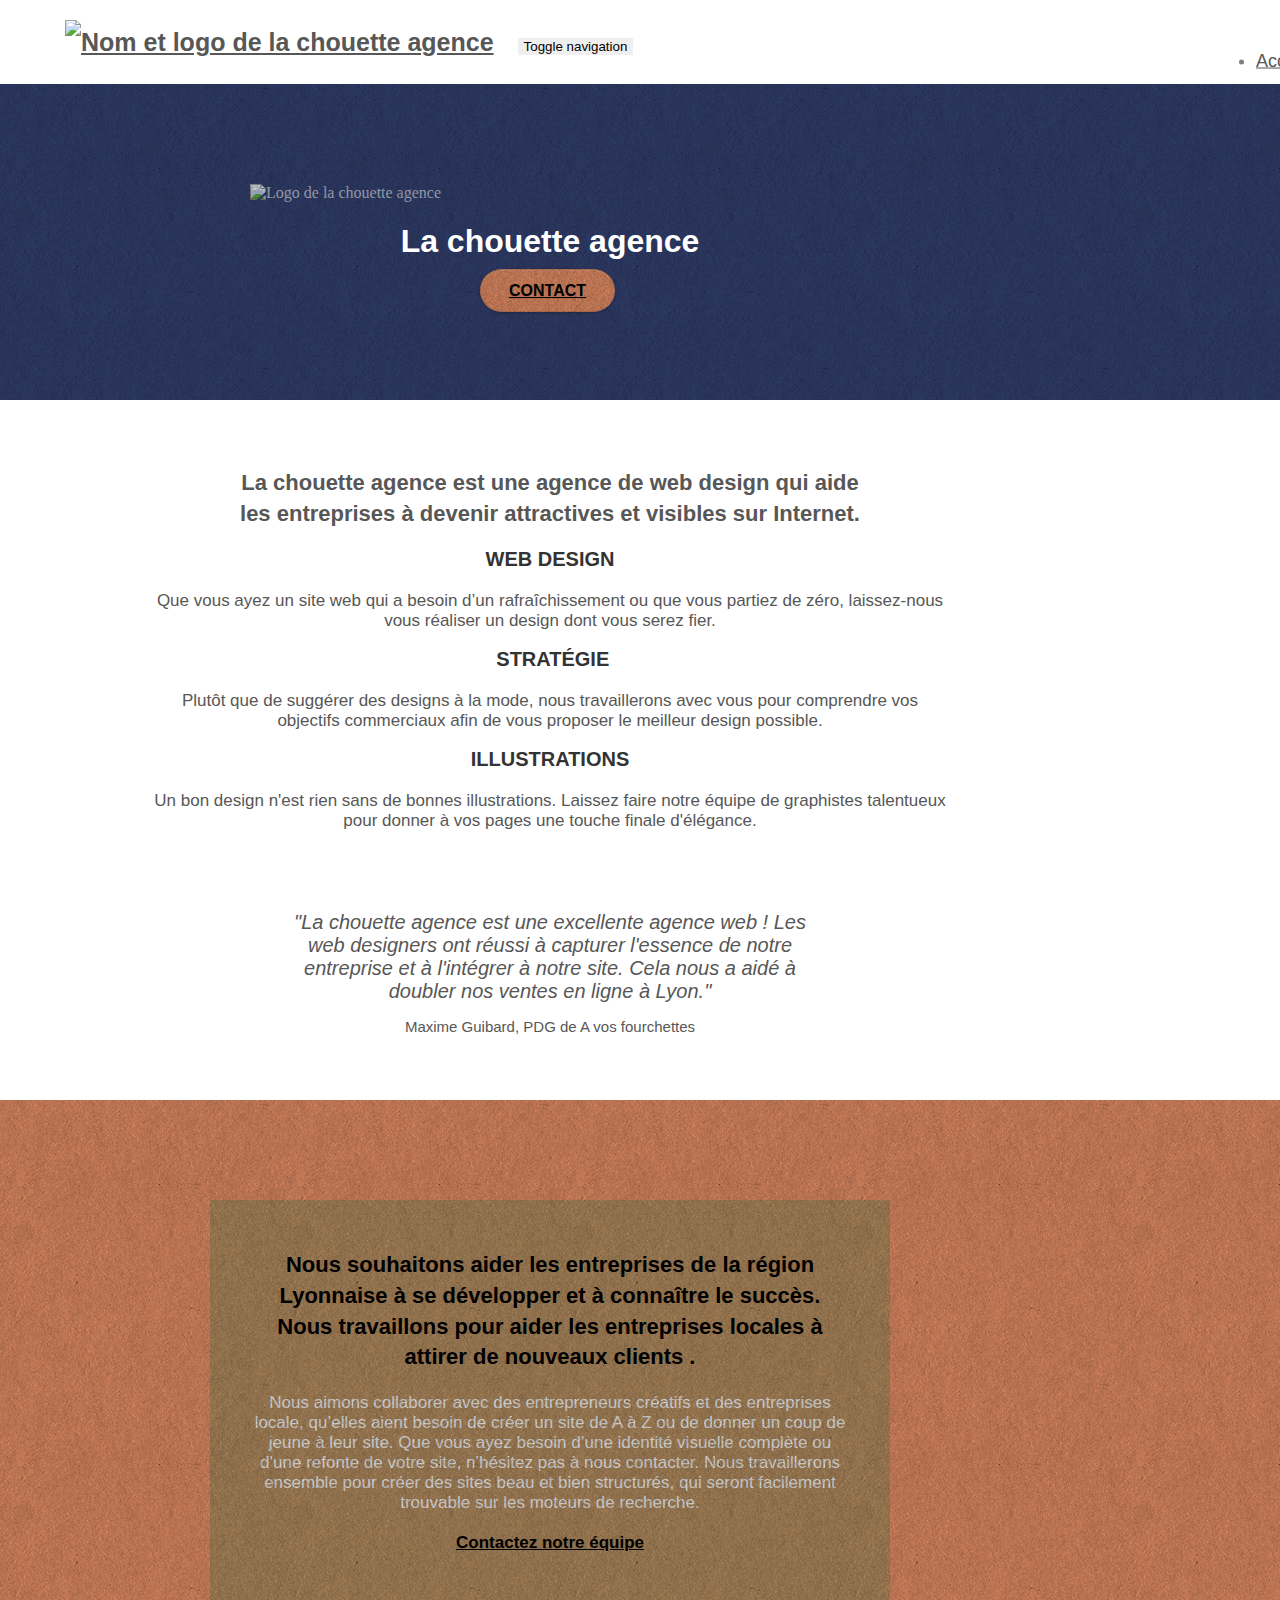
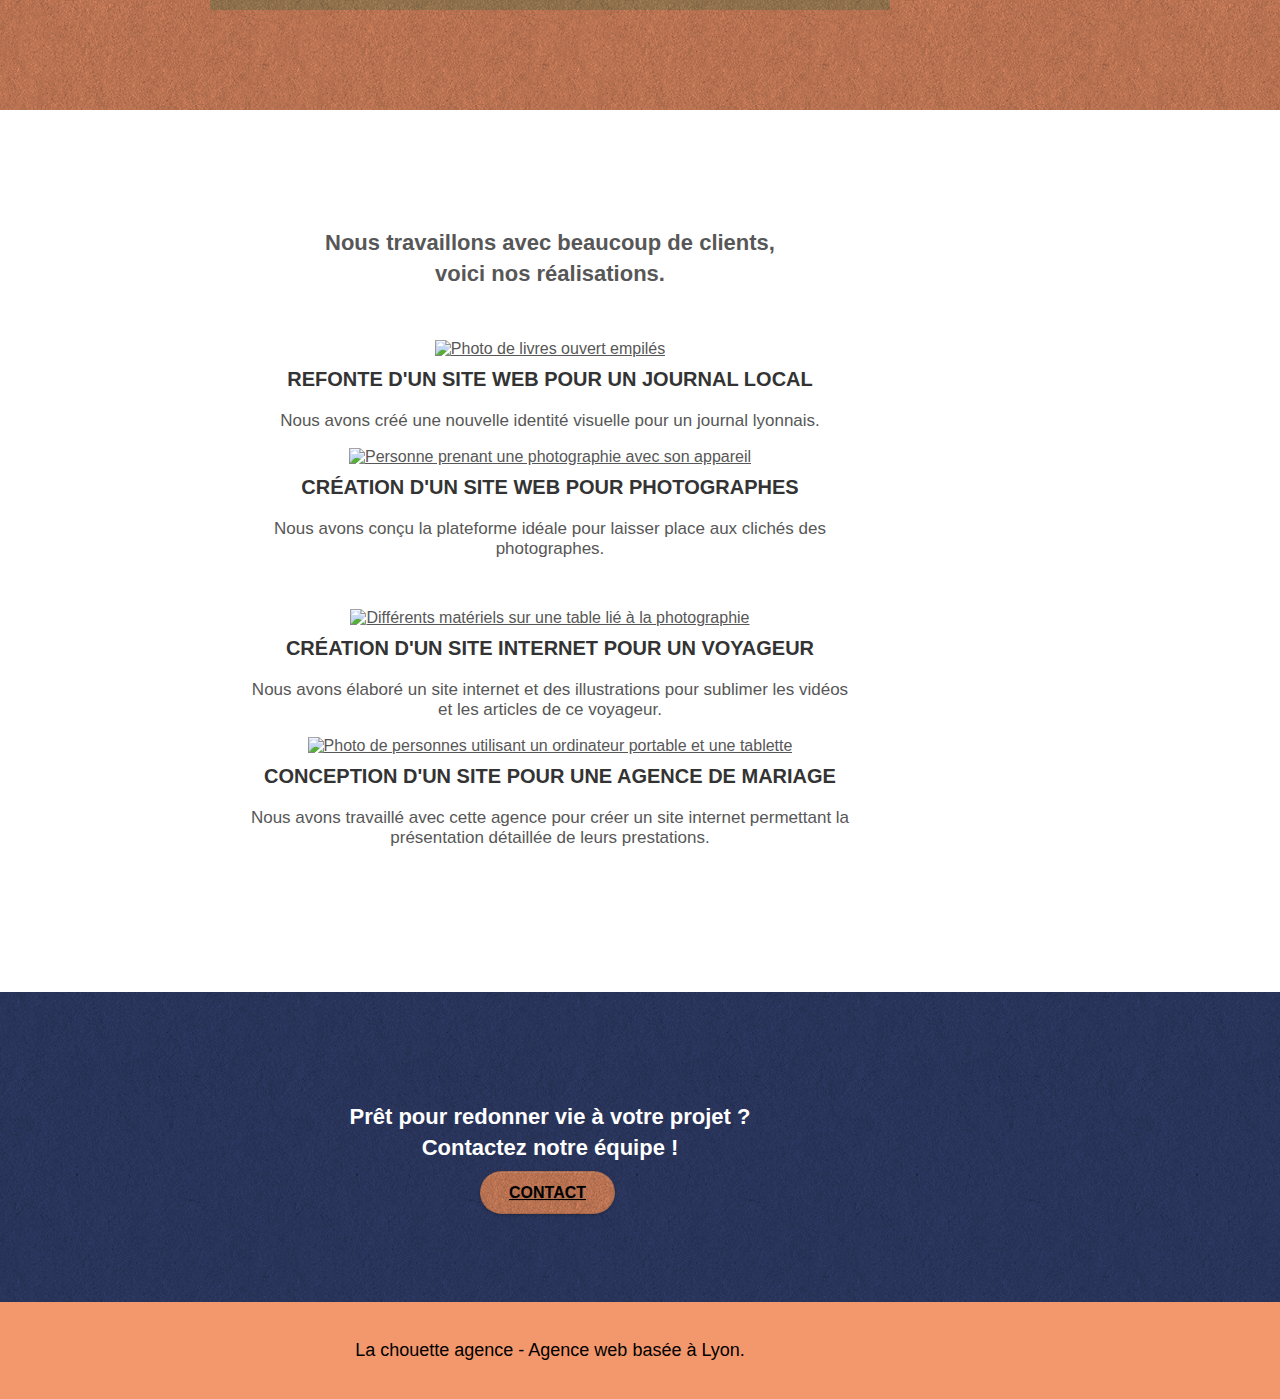
==== commit cf5b1eed: "webp" ====
--- a/index.html
+++ b/index.html
@@ -2,25 +2,18 @@
 <html lang="fr">
 <head>
     <meta charset="utf-8">
-    <meta name="keywords" content="seo, google, site web, site internet, agence design paris, agence design, agence design,agence design,agence design,agence design,agence design,agence design,agence design,agence design">
-    <meta name="description" content="">
+    <meta name="description" content="La chouette agence est une agence de web design qui aide les entreprises à devenir attractives et visibles sur Internet.">
     <meta name="viewport" content="width=device-width, initial-scale=1.0, viewport-fit=cover">
     <link rel="shortcut icon" type="image/png" href="favicon.jpg">
     
-	<link rel="stylesheet" type="text/css" href="./css/bootstrap.css">
-	<link rel="stylesheet" type="text/css" href="style.css">
-	<link rel="stylesheet" type="text/css" href="./css/font-awesome.css">
-	<link rel="stylesheet" type="text/css" href="./css/et-line.css">
+	<link rel="stylesheet" type="text/css" href="./css/bootstrap.min.css">
+	<link rel="stylesheet" type="text/css" href="style.min.css">
+	<link rel="stylesheet" type="text/css" href="./css/font-awesome.min.css">
+	<link rel="stylesheet" type="text/css" href="./css/et-line.min.css">
 	
     
-	<script src="./js/jquery-2.1.0.js"></script>
-	<script src="./js/bootstrap.js"></script>
-	<script src="./js/blocs.js"></script>
-	<script src="./js/jquery.touchSwipe.js" defer></script>
-	<script src="./js/gmaps.js"></script>
+	
 	<meta name="robots" content="index, follow">
-	<meta name="description" content="La chouette agence est une agence de web design qui aide
-	les entreprises à devenir attractives et visibles sur Internet.">
     <title>Accueil - La chouette agence</title>
 
     
@@ -43,12 +36,12 @@
 <div class="page-container">
     
 <!-- bloc-0 -->
-<div class="bloc bgc-white l-bloc " id="bloc-0">
+<header class="bloc bgc-white l-bloc " id="bloc-0">
 	<div class="container bloc-sm">
 
 		<nav class="navbar row">
 			<div class="navbar-header">
-				<a class="navbar-brand" href="index.html"><img src="img/la-chouette-agence.png" alt="Nom et logo de la chouette agence" height="40" /></a>
+				<a class="navbar-brand" href="index.html"><img src="img/la-chouette-agence.webp" alt="Nom et logo de la chouette agence" height="40" /></a>
 				<button id="nav-toggle" type="button" class="ui-navbar-toggle navbar-toggle" data-toggle="collapse" data-target=".navbar-1">
 					<span class="sr-only">Toggle navigation</span><span class="icon-bar"></span><span class="icon-bar"></span><span class="icon-bar"></span>
 				</button>
@@ -65,15 +58,15 @@
 			</div>
 		</nav>
 	</div>
-</div>
+</header>
 <!-- bloc-0 END -->
 
 <!-- bloc-1-presentation -->
-<div class="bloc bgc-dark-slate-blue bg-banniere d-bloc bg-t-edge bloc-bg-texture texture-paper b-parallax" id="bloc-1-hero">
+<section class="bloc bgc-dark-slate-blue bg-banniere d-bloc bg-t-edge bloc-bg-texture texture-paper b-parallax" id="bloc-1-hero">
 	<div class="container bloc-lg">
 		<div class="row tight-width-whitespace">
 			<div class="col-sm-12">
-				<img src="img/logo.png" class="center-block image-resize-mode" width="100" alt="Logo de la chouette agence" />
+				<img src="img/logo.webp" class="center-block image-resize-mode" width="100" alt="Logo de la chouette agence" />
 				<h1 class="text-center hero-bloc-text tc-white graissage-pret ">
 					La chouette agence
 				</h1>
@@ -83,11 +76,11 @@
 			</div>
 		</div>
 	</div>
-</div>
+</section>
 <!-- bloc-1-presentation END -->
 
 <!-- bloc-2-services -->
-<div class="bloc bgc-white l-bloc" id="bloc-2-services">
+<section class="bloc bgc-white l-bloc" id="bloc-2-services">
 	<div class="container bloc-md">
 		<div class="row">
 			<div class="col-sm-12 text-center">
@@ -136,11 +129,11 @@
 			</div>
 		</div>
 	</div>
-</div>
+</section>
 <!-- bloc-2-services END -->
 
 <!-- bloc-3-what-i-do -->
-<div class="bloc tc-white bgc-atomic-tangerine bg-presentation d-bloc bloc-bg-texture texture-paper b-parallax" id="bloc-3-what-i-do">
+<section class="bloc tc-white bgc-atomic-tangerine bg-presentation d-bloc bloc-bg-texture texture-paper b-parallax" id="bloc-3-what-i-do">
 	<div class="container bloc-lg">
 		<div class="row tight-width-whitespace black-background">
 			<div class="col-sm-12">
@@ -153,11 +146,11 @@
 			</div>
 		</div>
 	</div>
-</div>
+</section>
 <!-- bloc-3-what-i-do END -->
 
 <!-- bloc-4-portfolio -->
-<div class="bloc bgc-white bg-lines-h2-bg bg-repeat l-bloc" id="bloc-4-portfolio">
+<section class="bloc bgc-white bg-lines-h2-bg bg-repeat l-bloc" id="bloc-4-portfolio">
 	<div class="container bloc-lg">
 		<div class="row">
 			<div class="col-sm-12 text-center">
@@ -166,7 +159,7 @@
 		</div>
 		<div class="row tight-width-whitespace portfolio-row">
 			<div class="col-sm-6">
-				<a href="#" data-lightbox="img/1.jpg" data-gallery-id="gallery-1" data-caption="Refonte d'un site web pour un journal local" data-frame="snapshot-lb"><img src="img/1.jpg" alt="Photo de livres ouvert empilés" class="img-responsive portfolio-thumb" /></a>
+				<a href="#" data-lightbox="img/1.webp" data-gallery-id="gallery-1" data-caption="Refonte d'un site web pour un journal local" data-frame="snapshot-lb"><img src="img/1.webp" alt="Photo de livres ouvert empilés" class="img-responsive portfolio-thumb" /></a>
 				<h3 class="mg-md text-center">
 					Refonte d'un site web pour un journal local
 				</h3>
@@ -175,7 +168,7 @@
 				</p>
 			</div>
 			<div class="col-sm-6">
-				<a href="#" data-lightbox="img/2.jpg" data-gallery-id="gallery-1" data-caption="Création d'un site web pour photographes" data-frame="snapshot-lb"><img src="img/2.jpg" class="img-responsive portfolio-thumb" alt="Personne prenant une photographie avec son appareil" /></a>
+				<a href="#" data-lightbox="img/2.webp" data-gallery-id="gallery-1" data-caption="Création d'un site web pour photographes" data-frame="snapshot-lb"><img src="img/2.webp" class="img-responsive portfolio-thumb" alt="Personne prenant une photographie avec son appareil" /></a>
 				<h3 class="mg-md text-center">
 					Création d'un site web pour photographes
 				</h3>
@@ -186,7 +179,7 @@
 		</div>
 		<div class="row tight-width-whitespace portfolio-row">
 			<div class="col-sm-6">
-				<a href="#" data-lightbox="img/3.png" data-gallery-id="gallery-1" data-caption="Création d'un site internet pour un voyageur" data-frame="snapshot-lb"><img src="img/3.png" class="img-responsive portfolio-thumb" alt="Différents matériels sur une table lié à la photographie"/></a>
+				<a href="#" data-lightbox="img/3.webp" data-gallery-id="gallery-1" data-caption="Création d'un site internet pour un voyageur" data-frame="snapshot-lb"><img src="img/3.webp" class="img-responsive portfolio-thumb" alt="Différents matériels sur une table lié à la photographie"/></a>
 				<h3 class="mg-md text-center">
 					Création d'un site internet pour un voyageur
 				</h3>
@@ -195,7 +188,7 @@
 				</p>
 			</div>
 			<div class="col-sm-6">
-				<a href="#" data-lightbox="img/4.png" data-gallery-id="gallery-1" data-caption="Conception d'un site pour une agence de mariage" data-frame="snapshot-lb"><img src="img/4.png" class="img-responsive portfolio-thumb" alt="Photo de personnes utilisant un ordinateur portable et une tablette" /></a>
+				<a href="#" data-lightbox="img/4.webp" data-gallery-id="gallery-1" data-caption="Conception d'un site pour une agence de mariage" data-frame="snapshot-lb"><img src="img/4.webp" class="img-responsive portfolio-thumb" alt="Photo de personnes utilisant un ordinateur portable et une tablette" /></a>
 				<h3 class="mg-md text-center">
 					Conception d'un site pour une agence de mariage
 				</h3>
@@ -205,11 +198,11 @@
 			</div>
 		</div>
 	</div>
-</div>
+</section>
 <!-- bloc-4-portfolio END -->
 
 <!-- bloc-5-cta -->
-<div class="bloc bgc-dark-slate-blue bg-banniere d-bloc bloc-bg-texture texture-paper" id="bloc-5-cta">
+<section class="bloc bgc-dark-slate-blue bg-banniere d-bloc bloc-bg-texture texture-paper" id="bloc-5-cta">
 	<div class="container bloc-lg">
 		<div class="row">
 			<h2 class="mg-md text-center tc-white graissage-pret">
@@ -220,54 +213,44 @@
 			</div>
 		</div>
 	</div>
-</div>
+</section>
 <!-- bloc-5-cta END -->
 
 <!-- Footer - bloc-8 -->
-<div class="bloc bgc-atomic-tangerine d-bloc" id="bloc-8">
+<footer class="bloc bgc-atomic-tangerine d-bloc" id="bloc-8">
 	<div class="container bloc-sm">
 		<div class="row">
 			<div class="col-sm-12">
-				<p class="text-center white">
+				<p class="text-center black">
 					La chouette agence - Agence web basée à Lyon.<br>
 				</p>
 				<div class="row row-no-gutters social">
 					<div class="col-sm-3">
 						<div class="text-center">
-							<a class="social" href="twitter.com/la_chouette_agence"><span class="fa fa-twitter icon-md" alt="Logo de Twitter"></span></a>
-						</div>
-					</div>
-					<div class="col-sm-3">
-						<div class="text-center">
-							<a class="social" href="facebook.com/la_chouette_agence"><span class="fa fa-facebook icon-md" alt="Logo de Facebook"></span></a>
-						</div>
-					</div>
-					<div class="col-sm-3">
-						<div class="text-center">
-							<a class="social" href="dribble.com/la_chouette_agence"><span class="fa fa-dribbble icon-md" alt="Logo de Dribble"></span></a>
-						</div>
-					</div>
-					<div class="col-sm-3">
-						<div class="text-center">
-							<a class="social" href="instagram.com/la_chouette_agence"><span class="fa fa-instagram icon-md" alt="Logo de Instagram"></span></a>
-						</div>
-					</div>
-					<div class="row">
-						<div class="col-sm-4">
-							Partenaires
-								<ul>
-									<li><a href="voiture.com">voiture.com</a></li>
-									<li><a href="pizza.com">pizza.com</a></li>
-									<li><a href="matoiture.com">matoiture.com</a></li>
-									<li><a href="immobilierseo.com">immobilierseo.com</a></li>
-								</ul>		
-						</div>
-						</div>
-				</div>
-			</div>
-		</div>
-	</div>
-</div>
+							<a class="social" href="twitter.com/la_chouette_agence" aria-label="Icone de Twitter"><span class="fa fa-twitter icon-md"></span></a>
+						</div>
+					</div>
+					<div class="col-sm-3">
+						<div class="text-center">
+							<a class="social" href="facebook.com/la_chouette_agence" aria-label="Icone de Facebook"><span class="fa fa-facebook icon-md"></span></a>
+						</div>
+					</div>
+					<div class="col-sm-3">
+						<div class="text-center">
+							<a class="social" href="dribble.com/la_chouette_agence" aria-label="Icone de Dribble"><span class="fa fa-dribbble icon-md"></span></a>
+						</div>
+					</div>
+					<div class="col-sm-3">
+						<div class="text-center">
+							<a class="social" href="instagram.com/la_chouette_agence" aria-label="Icone de Instagram"><span class="fa fa-instagram icon-md "></span></a>
+						</div>
+					</div>
+					
+				</div>
+			</div>
+		</div>
+	</div>
+</footer>
 <!-- Footer - bloc-8 END -->
 
 </div>
@@ -275,4 +258,5 @@
     
 
 </body>
+
 </html>
--- a/style.min.css
+++ b/style.min.css
@@ -0,0 +1,14 @@
+body{margin:0;padding:0;background:#fff;overflow-x:hidden;-webkit-font-smoothing:antialiased;-moz-osx-font-smoothing:grayscale}a,button{transition:all .3s ease-in-out;outline:none!important}a:hover{text-decoration:none;cursor:pointer}#page-loading-blocs-notifaction{position:fixed;top:0;bottom:0;width:100%;z-index:100000;background:#fff url("img/pageload-spinner.gif") no-repeat center center}.bloc{width:100%;clear:both;background:50% 50% no-repeat;padding:0 50px;-webkit-background-size:cover;-moz-background-size:cover;-o-background-size:cover;background-size:cover;position:relative}.bloc .container{padding-left:0;padding-right:0}.bloc-lg{padding:100px 50px}.bloc-md{padding:50px}.bloc-sm{padding:20px 50px}.bg-center,.bg-l-edge,.bg-r-edge,.bg-t-edge,.bg-b-edge,.bg-tl-edge,.bg-bl-edge,.bg-tr-edge,.bg-br-edge,.bg-repeat{-webkit-background-size:auto!important;-moz-background-size:auto!important;-o-background-size:auto!important;background-size:auto!important}.bg-repeat{background:repeat}.bg-t-edge{background:top no-repeat}
+.bloc-bg-texture:before{content:"";background-size:2px 2px;position:absolute;top:0;bottom:0;left:0;right:0}.texture-paper:before{background:url("img/texture-paper.webp");background-size:280px 280px}.b-parallax{background-attachment:fixed}.d-bloc{color:rgba(255,255,255,.7)}.d-bloc button:hover{color:rgba(255,255,255,.9)}.d-bloc .icon-round,.d-bloc .icon-square,.d-bloc .icon-rounded,.d-bloc .icon-semi-rounded-a,.d-bloc .icon-semi-rounded-b{border-color:rgba(255,255,255,.9)}.d-bloc .divider-h span{border-color:rgba(255,255,255,.2)}.d-bloc .a-btn,.d-bloc .navbar a,.d-bloc .navbar-brand,.d-bloc a .icon-sm,.d-bloc a .icon-md,.d-bloc a .icon-lg,.d-bloc a .icon-xl,.d-bloc h1 a,.d-bloc h2 a,.d-bloc h3 a,.d-bloc h4 a,.d-bloc h5 a,.d-bloc h6 a,.d-bloc p a{color:rgba(255,255,255,.6)}.d-bloc .a-btn:hover,.d-bloc .navbar a:hover,.d-bloc .navbar-brand:hover,.d-bloc a:hover .icon-sm,.d-bloc a:hover .icon-md,.d-bloc a:hover .icon-lg,.d-bloc a:hover .icon-xl,.d-bloc h1 a:hover,.d-bloc h2 a:hover,.d-bloc h3 a:hover,.d-bloc h4 a:hover,.d-bloc h5 a:hover,.d-bloc h6 a:hover,.d-bloc p a:hover{color:#000}
+.d-bloc .navbar-toggle .icon-bar{background:rgba(255,255,255,1)}.d-bloc .btn-wire,.d-bloc .btn-wire:hover{color:rgba(255,255,255,1);border-color:rgba(255,255,255,1)}.d-bloc .panel{color:rgba(0,0,0,.5)}.d-bloc .panel button:hover{color:rgba(0,0,0,.7)}.d-bloc .panel icon{border-color:rgba(0,0,0,.7)}.d-bloc .panel .divider-h span{border-color:rgba(0,0,0,.1)}.d-bloc .panel .a-btn{color:rgba(0,0,0,.6)}.d-bloc .panel .a-btn:hover{color:rgba(0,0,0,1)}.d-bloc .panel .btn-wire,.d-bloc .panel .btn-wire:hover{color:rgba(0,0,0,.7);border-color:rgba(0,0,0,.3)}.d-bloc .panel,.l-bloc{color:rgba(0,0,0,.5)}.d-bloc .panel button:hover,.l-bloc button:hover{color:rgba(0,0,0,.7)}.l-bloc .icon-round,.l-bloc .icon-square,.l-bloc .icon-rounded,.l-bloc .icon-semi-rounded-a,.l-bloc .icon-semi-rounded-b{border-color:rgba(0,0,0,.7)}.d-bloc .panel .divider-h span,.l-bloc .divider-h span{border-color:rgba(0,0,0,.1)}.d-bloc .panel .a-btn,.l-bloc .a-btn,.l-bloc .navbar a,.l-bloc .navbar-brand,.l-bloc a .icon-sm,.l-bloc a .icon-md,.l-bloc a .icon-lg,.l-bloc a .icon-xl,.l-bloc h1 a,.l-bloc h2 a,.l-bloc h3 a,.l-bloc h4 a,.l-bloc h5 a,.l-bloc h6 a,.l-bloc p a{color:rgba(0,0,0,.6)}
+.d-bloc .panel .a-btn:hover,.l-bloc .a-btn:hover,.l-bloc .navbar a:hover,.l-bloc .navbar-brand:hover,.l-bloc a:hover .icon-sm,.l-bloc a:hover .icon-md,.l-bloc a:hover .icon-lg,.l-bloc a:hover .icon-xl,.l-bloc h1 a:hover,.l-bloc h2 a:hover,.l-bloc h3 a:hover,.l-bloc h4 a:hover,.l-bloc h5 a:hover,.l-bloc h6 a:hover,.l-bloc p a:hover{color:rgba(0,0,0,1)}.l-bloc .navbar-toggle .icon-bar{color:rgba(0,0,0,.6)}.d-bloc .panel .btn-wire,.d-bloc .panel .btn-wire:hover,.l-bloc .btn-wire,.l-bloc .btn-wire:hover{color:rgba(0,0,0,.7);border-color:rgba(0,0,0,.3)}.voffset{margin-top:30px}.voffset-lg{margin-top:80px}.row-no-gutters{margin-right:0;margin-left:0}.row.row-no-gutters>[class^=col-],.row.row-no-gutters>[class*=" col-"]{padding-right:0;padding-left:0}#bloc-1-hero h1{font-size:32px}.navbar{margin-bottom:0;z-index:1}.navbar-brand{height:auto;padding:3px 15px;font-size:25px;font-weight:400;font-weight:600;line-height:44px}.navbar-brand img{max-height:200px;margin:0 5px 0 0;display:inline}
+.navbar-brand img[src$=svg]{min-width:100px}.nav-center .navbar-brand img{margin:0}.navbar .nav{padding-top:2px;margin-right:-16px;float:right;z-index:1}.nav>li{float:left;margin-top:4px;font-size:18px}.navbar-nav .open .dropdown-menu>li>a{text-align:inherit}.nav>li a:hover,.nav>li a:focus{background:0 0}.navbar-toggle{margin:10px 10px 0 0;border:0}.navbar-toggle:hover{background:transparent!important}.navbar-toggle .icon-bar{background-color:rgba(0,0,0,.5);width:26px}.nav-invert .navbar .nav{float:left}.nav-invert .navbar-header,.nav-invert .navbar-brand{float:right;position:relative;z-index:2}@media (min-width:768px){.site-navigation{position:absolute;top:50%;right:20px;transform:translate(0,-50%);-webkit-transform:translateY(-50%)}.nav>li .dropdown-menu a,.nav>li .dropdown-menu a:hover{color:#484848}.nav-invert .site-navigation{left:0;right:0}.nav-center{text-align:center}.nav-center .navbar-header{width:100%}.nav-center .navbar-header,.nav-center .navbar-brand,.nav-center .nav>li{float:none;display:inline-block}
+.nav-center .site-navigation{position:relative;width:100%;right:0;margin-right:0;margin-top:20px}.nav-center.mini-nav .navbar-toggle{float:none;margin:10px auto 0}}.nav>li>.dropdown a{background:none!important;display:block;padding:14px 15px}nav .caret{margin:0 5px}.dropdown-menu .dropdown-menu{top:-8px;left:100%}.dropdown-menu .dropmenu-flow-right{top:100%;left:0;margin-left:-1px;border-top-left-radius:0;border-top-right-radius:0}.dropdown-menu .dropdown span{border:4px solid #000;border-top-color:transparent;border-right-color:transparent;border-bottom-color:transparent;margin:6px -5px 0 0!important;float:right}.mg-md{margin-top:10px;margin-bottom:20px}.mg-lg{margin-top:10px;margin-bottom:40px}.btn{margin:0 5px 5px 0}.btn.pull-right{margin:0 0 5px 5px}.btn-d,.btn-d:hover,.btn-d:focus{color:#fff;background:rgba(0,0,0,.3)}button{outline:none!important}.btn-rd{border-radius:40px}.btn-clean{border:1px solid rgba(0,0,0,.08);border-bottom-color:rgba(0,0,0,.1);text-shadow:0 1px 0 rgba(0,0,1,.1);box-shadow:0 1px 3px rgba(0,0,1,.25),inset 0 1px 0 0 rgba(255,255,255,.15)}
+.icon-md{font-size:30px!important}.icon-lg{font-size:60px!important}.sm-shadow{text-shadow:0 1px 2px rgba(0,0,0,.3)}.panel-sq,.panel-sq .panel-heading,.panel-sq .panel-footer{border-radius:0}.panel-rd{border-radius:30px}.panel-rd .panel-heading{border-radius:29px 29px 0 0}.panel-rd .panel-footer{border-radius:0 0 29px 29px}.form-control{border-color:rgba(0,0,0,.1);box-shadow:none}.scrollToTop{width:40px;height:40px;position:fixed;bottom:20px;right:20px;opacity:0;z-index:500;transition:all .3s ease-in-out}.scrollToTop span{margin-top:6px}.showScrollTop{font-size:14px;opacity:1}a[data-lightbox]{position:relative;display:block;text-align:center}a[data-lightbox]:hover:before{content:"+";font-family:"HelveticaNeue-Light","Helvetica Neue Light","Helvetica Neue",Helvetica,Arial;font-size:32px;width:50px;height:50px;margin-left:-25px;border-radius:50%;background:rgba(0,0,0,.6);color:#fff;font-weight:100;z-index:1;position:absolute;top:50%;transform:translateY(-50%);-webkit-transform:translateY(-50%)}
+a[data-lightbox]:hover img{opacity:.6;-webkit-animation-fill-mode:none;animation-fill-mode:none}#lightbox-modal{display:flex;align-items:center}#lightbox-modal .modal-dialog{width:90%;max-width:900px;margin:0 auto 0}#lightbox-modal .modal-dialog img{max-height:90vh;margin:0 auto}.lightbox-caption{padding:20px;color:#fff;background:rgba(0,0,0,.5);position:absolute;left:15px;right:15px;bottom:5px}.close-lightbox{color:#fff;font-size:30px;position:absolute;top:20px;right:20px;z-index:20;background:rgba(0,0,0,.5);border:none;line-height:30px;padding:0 9px 5px;opacity:.3}.close-lightbox:hover,.next-lightbox:hover,.prev-lightbox:hover{opacity:1;color:#fff}.next-lightbox,.prev-lightbox{font-size:20px;color:rgba(255,255,255,.9);background:rgba(0,0,0,.5);transition:all .2s ease-in-out;position:absolute;top:45%;z-index:1;opacity:.4}.next-lightbox{padding:6px 8px 1px 13px;right:25px}.prev-lightbox{padding:6px 13px 1px 10px;left:25px}.snapshot-lb .modal-body{padding-bottom:45px}.snapshot-lb .lightbox-caption{padding:0;color:rgba(0,0,0,.5);background:0 0}
+h1,h2,h3,h4,h5,h6,p,label,.btn,a{font-family:"helvetica";font-weight:400;color:#575757!important}.container{max-width:1000px}.hero-bloc-text{font-size:45px;font-weight:700}.hero-bloc-text-sub{font-size:36px}.statement-bloc-text{line-height:26px;font-style:italic;font-size:20px;text-align:center;font-weight:lighter;max-width:520px;margin:auto auto auto auto}p{font-size:17px}.tight-width-whitespace{max-width:600px;margin:auto auto auto auto}.h1{font-size:22px;font-family:"Open Sans"}.cta-hero{margin-top:22px;color:#FFFFFF!important;text-transform:uppercase;padding:12px 28px;font-size:16px;font-weight:700}.social{display:flex;justify-content:center;max-width:400px;margin:auto auto auto auto}h2{font-size:22px;font-weight:600;line-height:1.4em}h3{font-size:20px;text-transform:uppercase;font-weight:700;color:#333333!important}.med-width-whitespace{max-width:800px;margin:auto auto auto auto;box-shadow:0px 0px 0px #000}h1{color:#333333!important}h4{color:#333333!important}.icons{margin-bottom:14px;margin-top:24px}
+.white{color:#000!important}.portfolio-thumb{margin-bottom:24px}.portfolio-row{margin-bottom:44px;margin-top:50px}.avatar{box-shadow:0px 4px 9px rgba(0,0,0,.3)}.black-background{background-color:rgba(165,147,99,.7);padding:40px}.bold-link{font-weight:900;text-decoration:underline!important}.bgc-white{background-color:#fff}.bgc-dark-slate-blue{background-color:#364577}.bgc-atomic-tangerine{background-color:#f3976c}.text-center{text-align:center}.tc-white{color:#000!important}.btn-atomic-tangerine{background:#f3976c;color:#000!important}.btn-atomic-tangerine:hover{background:#c27956!important;color:#000!important}.ltc-white{color:#000!important}.ltc-white:hover{color:#000!important}.ltc-atomic-tangerine{color:#F3976C!important}.ltc-atomic-tangerine:hover{color:#c27956!important}.icon-dark-slate-blue{color:#364577!important;border-color:#364577!important}.bg-dots-bg{background-image:url("img/dots-bg.png")}.bg-lines-h2-bg{background-image:url("img/lines-h2-bg.png")}.bg-banniere{background-image:url("img/la-chouette-agence-banniere.webp")}
+.bg-presentation{background-image:url("img/image-de-presentation.webp")}@media (max-width:1024px){.bloc{padding-left:20px;padding-right:20px}.bloc.full-width-bloc,.bloc-tile-2.full-width-bloc .container,.bloc-tile-3.full-width-bloc .container,.bloc-tile-4.full-width-bloc .container{padding-left:0;padding-right:0}}@media (max-width:992px) and (min-width:768px){.navbar .nav{max-width:80%}.nav-center.navbar .nav{max-width:100%}}@media only screen and (min-width:768px) and (max-width:1024px) and (orientation:landscape){.b-parallax{background-attachment:scroll}}@media only screen and (min-width:1024px) and (max-width:1366px) and (-webkit-min-device-pixel-ratio:1.5){.b-parallax{background-attachment:scroll}}@media (max-width:991px){.container{width:100%}.b-parallax{background-attachment:scroll}.page-container,#hero-bloc{overflow-x:hidden;position:relative}.bloc-group,.bloc-group .bloc{display:block;width:100%}.bloc-fill-screen .fill-bloc-top-edge,.bloc-fill-screen .fill-bloc-bottom-edge{padding:0 20px}}@media (max-width:767px){.page-container{overflow-x:hidden;position:relative}
+h1,h2,h3,h4,h5,h6,p,#disqus_thread{padding-left:10px!important;padding-right:10px!important}.b-parallax{background-attachment:scroll}.navbar .nav{padding-top:0;border-top:1px solid rgba(0,0,0,.2);float:none!important}.navbar.row{margin-left:0;margin-right:0}.site-navigation{position:inherit;transform:none;-webkit-transform:none;-ms-transform:none}.nav>li{margin-top:0;border-bottom:1px solid rgba(0,0,0,.1);background:rgba(0,0,0,.05);text-align:left;padding-left:15px;width:100%}.nav>li:hover{background:rgba(0,0,0,.08)}.dropdown .dropdown a .caret{float:none;margin:5px 0 0 10px!important;border:4px solid #000;border-bottom-color:transparent;border-right-color:transparent;border-left-color:transparent}#hero-bloc .navbar .nav{background:rgba(0,0,0,.8)}#hero-bloc .navbar .nav a{color:rgba(255,255,255,.6)}.hero{padding:50px 0}.hero-nav{left:-1px;right:-1px}.navbar-collapse{padding:0;overflow-x:hidden;-webkit-box-shadow:none;box-shadow:none}.navbar-brand img{max-height:40px;width:auto}.nav-invert .navbar-header{float:none;width:100%}
+.nav-invert .navbar-toggle{float:left;margin-left:10px}.bloc{padding-left:0;padding-right:0}.bloc-xxl,.bloc-xl,.bloc-lg{padding:40px 0}.bloc-sm,.bloc-md{padding-left:0;padding-right:0}.bloc-tile-2 .container,.bloc-tile-3 .container,.bloc-tile-4 .container,.bloc-fill-screen .fill-bloc-top-edge,.bloc-fill-screen .fill-bloc-bottom-edge{padding-left:0;padding-right:0}.a-block{padding:0 10px}.btn-dwn{display:none}.voffset{margin-top:5px}.voffset-md{margin-top:20px}.voffset-lg{margin-top:30px}form{padding:5px}.close-lightbox{display:inline-block}.blocsapp-device-iphone5{background-size:216px 425px;padding-top:60px;width:216px;height:425px}.blocsapp-device-iphone5 img{width:180px;height:320px}}@media (max-width:400px){.bloc{padding-left:0;padding-right:0}}@media (max-width:767px){.bloc-mob-center-text{text-align:center}.col-sm-6{margin:20px auto}.portfolio-row{margin:0 auto}.container .mg-md{margin-bottom:5px}.bloc-lg{margin:0 auto}.social{justify-content:space-between}}.citation{font-size:20px;font-style:italic;max-width:550px;margin:0 auto}
+.nom_citation{font-size:15px}.white{color:#FFF!important}.graissage-pret{position:relative;color:#FFF!important;font-weight:900;z-index:99;padding:0 20px!important}.text-size{font-size:18px;font-weight:500}.col-sm-6 img{margin:0 auto}.black{color:#000!important;font-size:18px!important}footer a:hover{color:#000!important}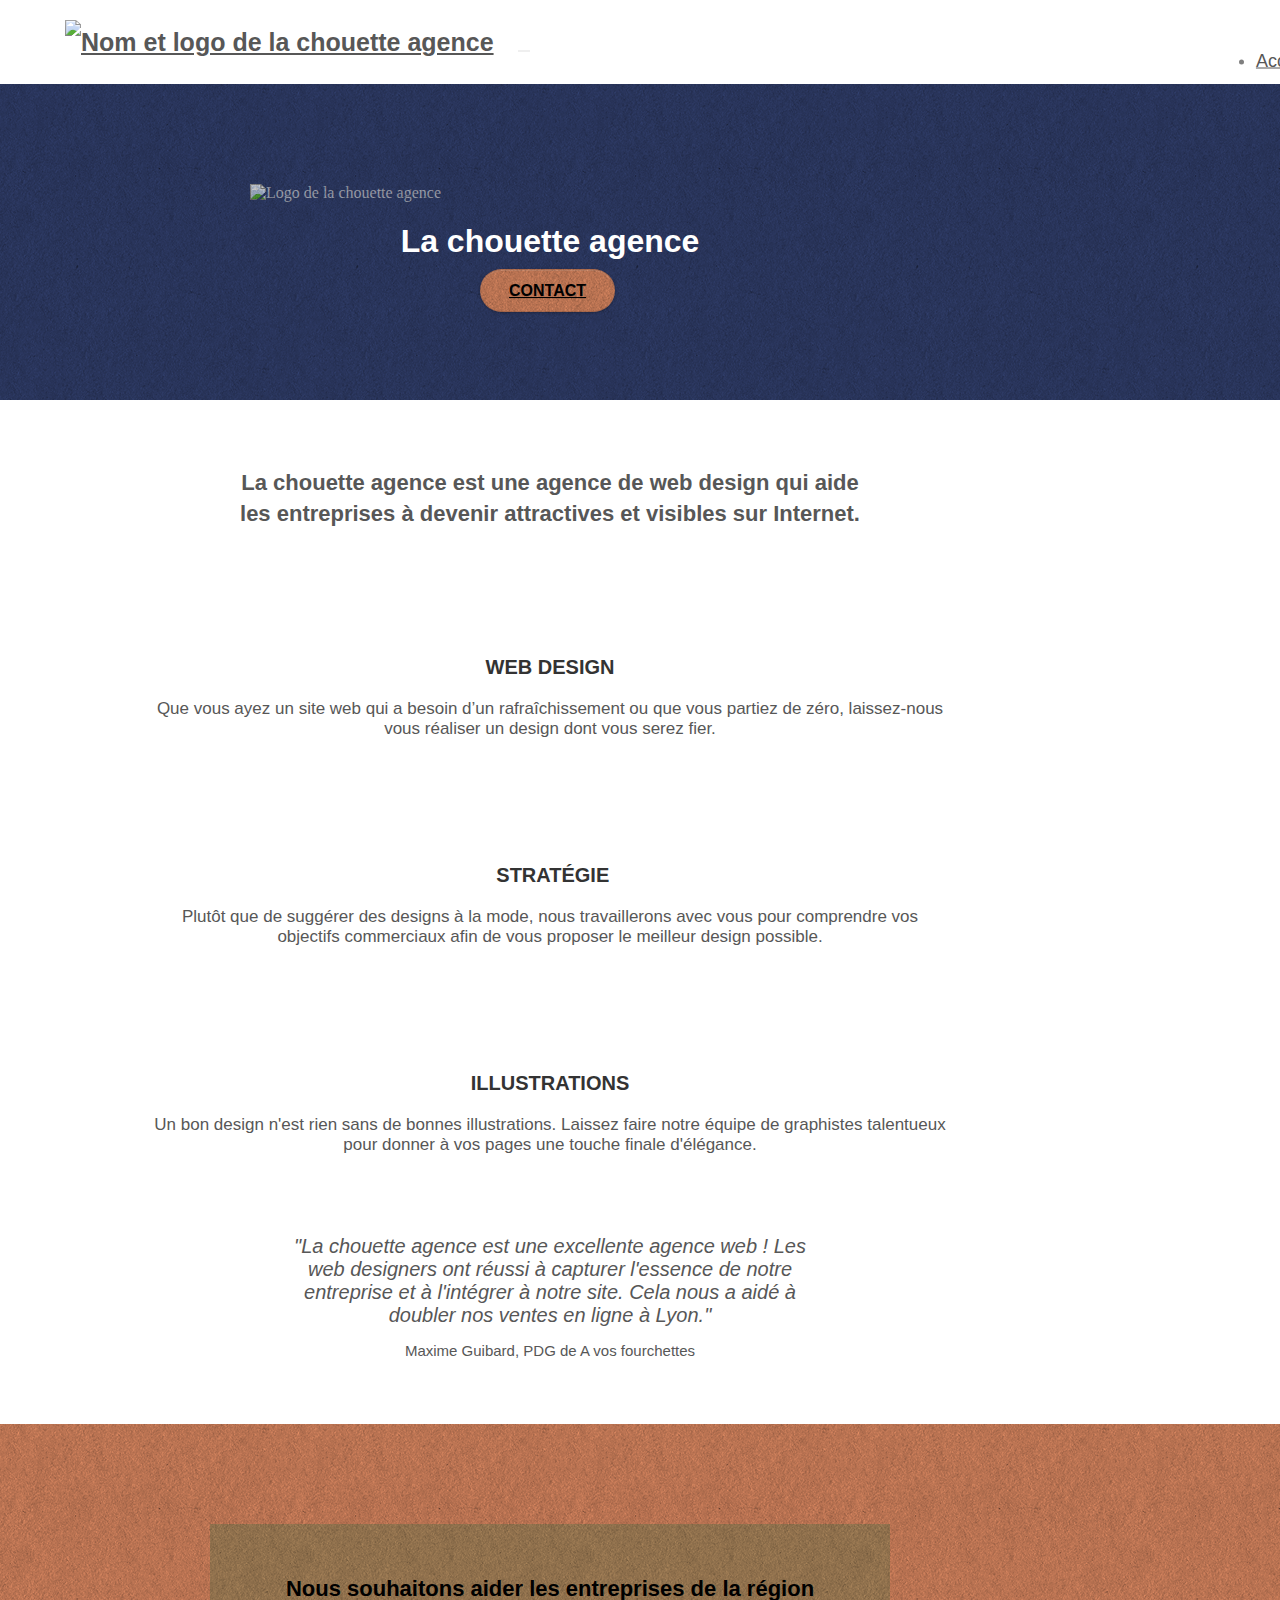
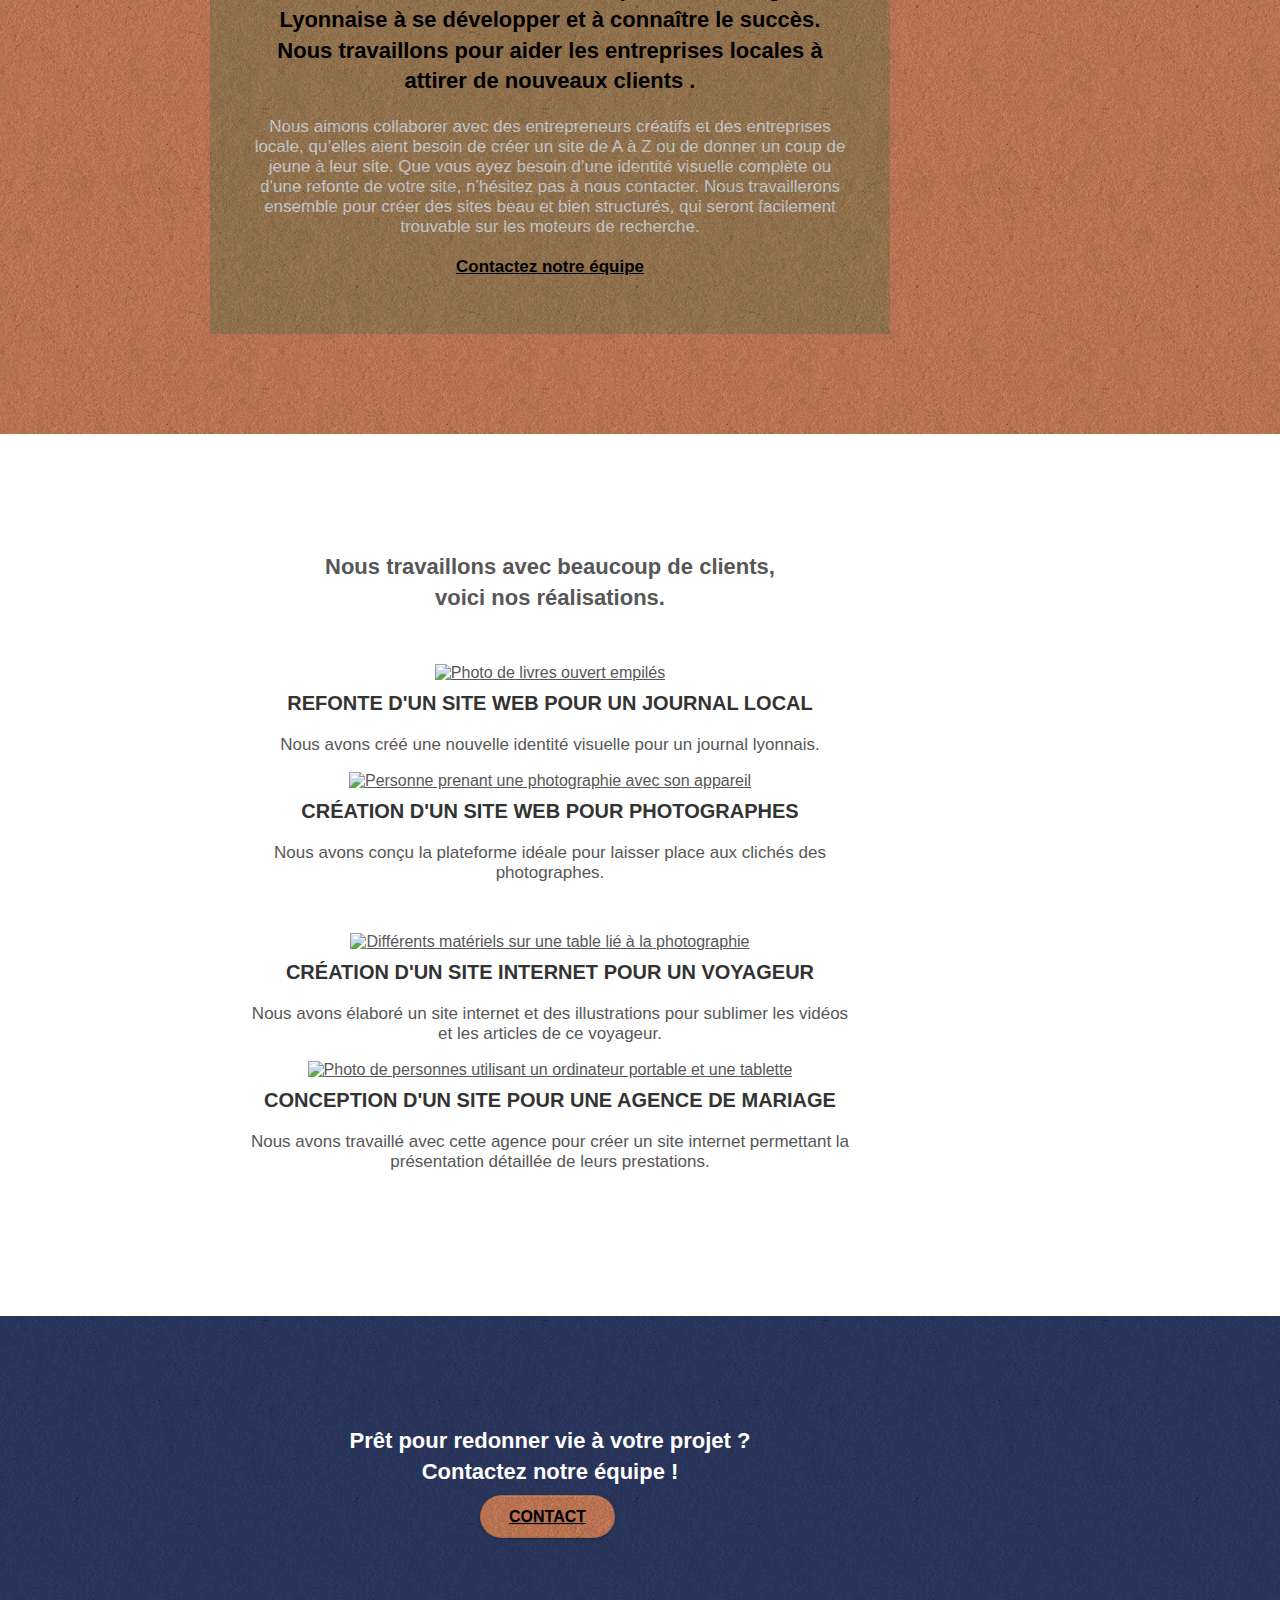
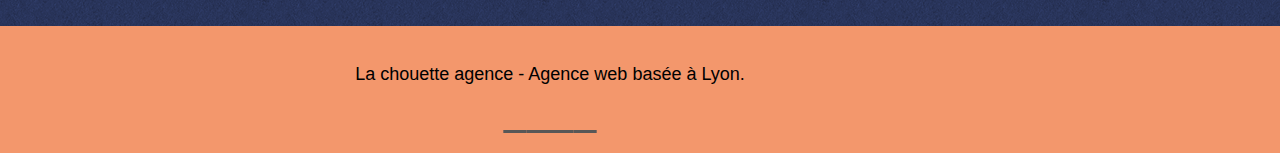
==== commit 5f98e885: "swap" ====
--- a/index.html
+++ b/index.html
@@ -5,7 +5,7 @@
     <meta name="description" content="La chouette agence est une agence de web design qui aide les entreprises à devenir attractives et visibles sur Internet.">
     <meta name="viewport" content="width=device-width, initial-scale=1.0, viewport-fit=cover">
     <link rel="shortcut icon" type="image/png" href="favicon.jpg">
-    
+    <link rel="preload" as="font">
 	<link rel="stylesheet" type="text/css" href="./css/bootstrap.min.css">
 	<link rel="stylesheet" type="text/css" href="style.min.css">
 	<link rel="stylesheet" type="text/css" href="./css/font-awesome.min.css">
